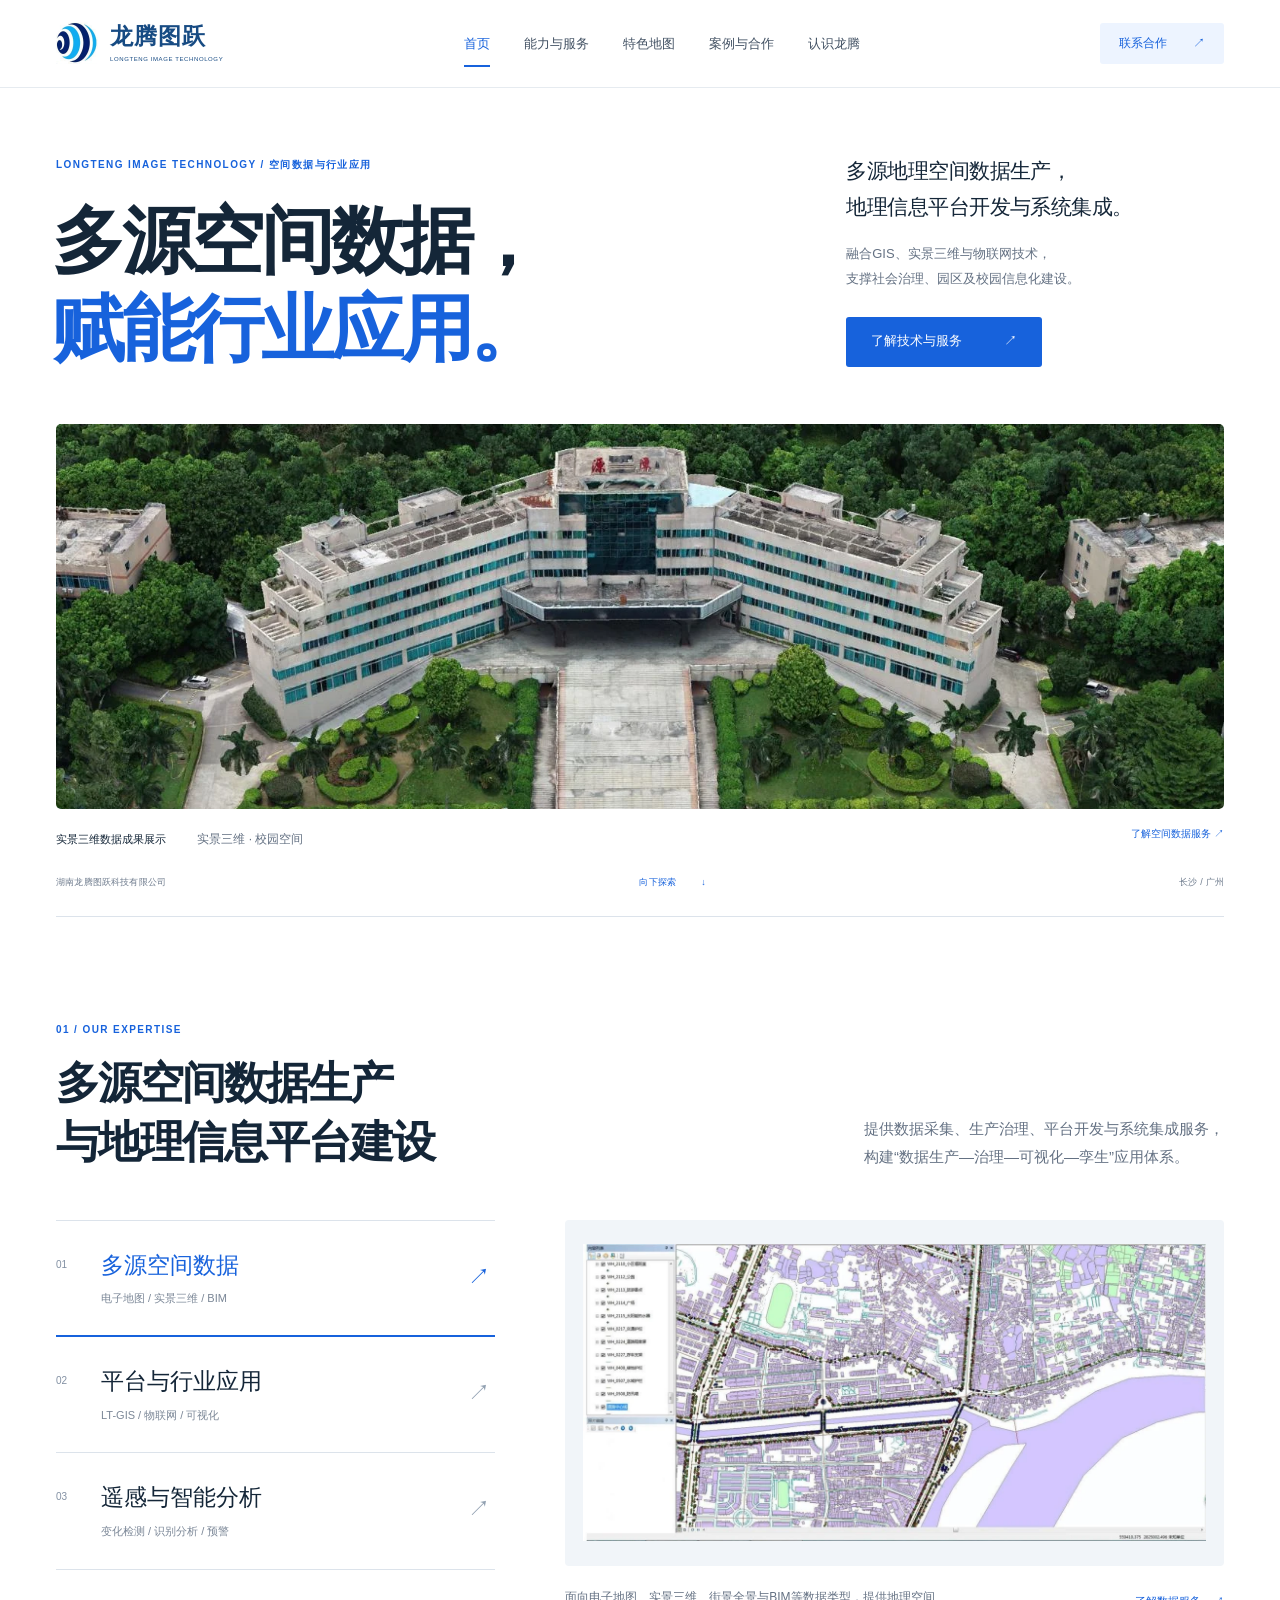
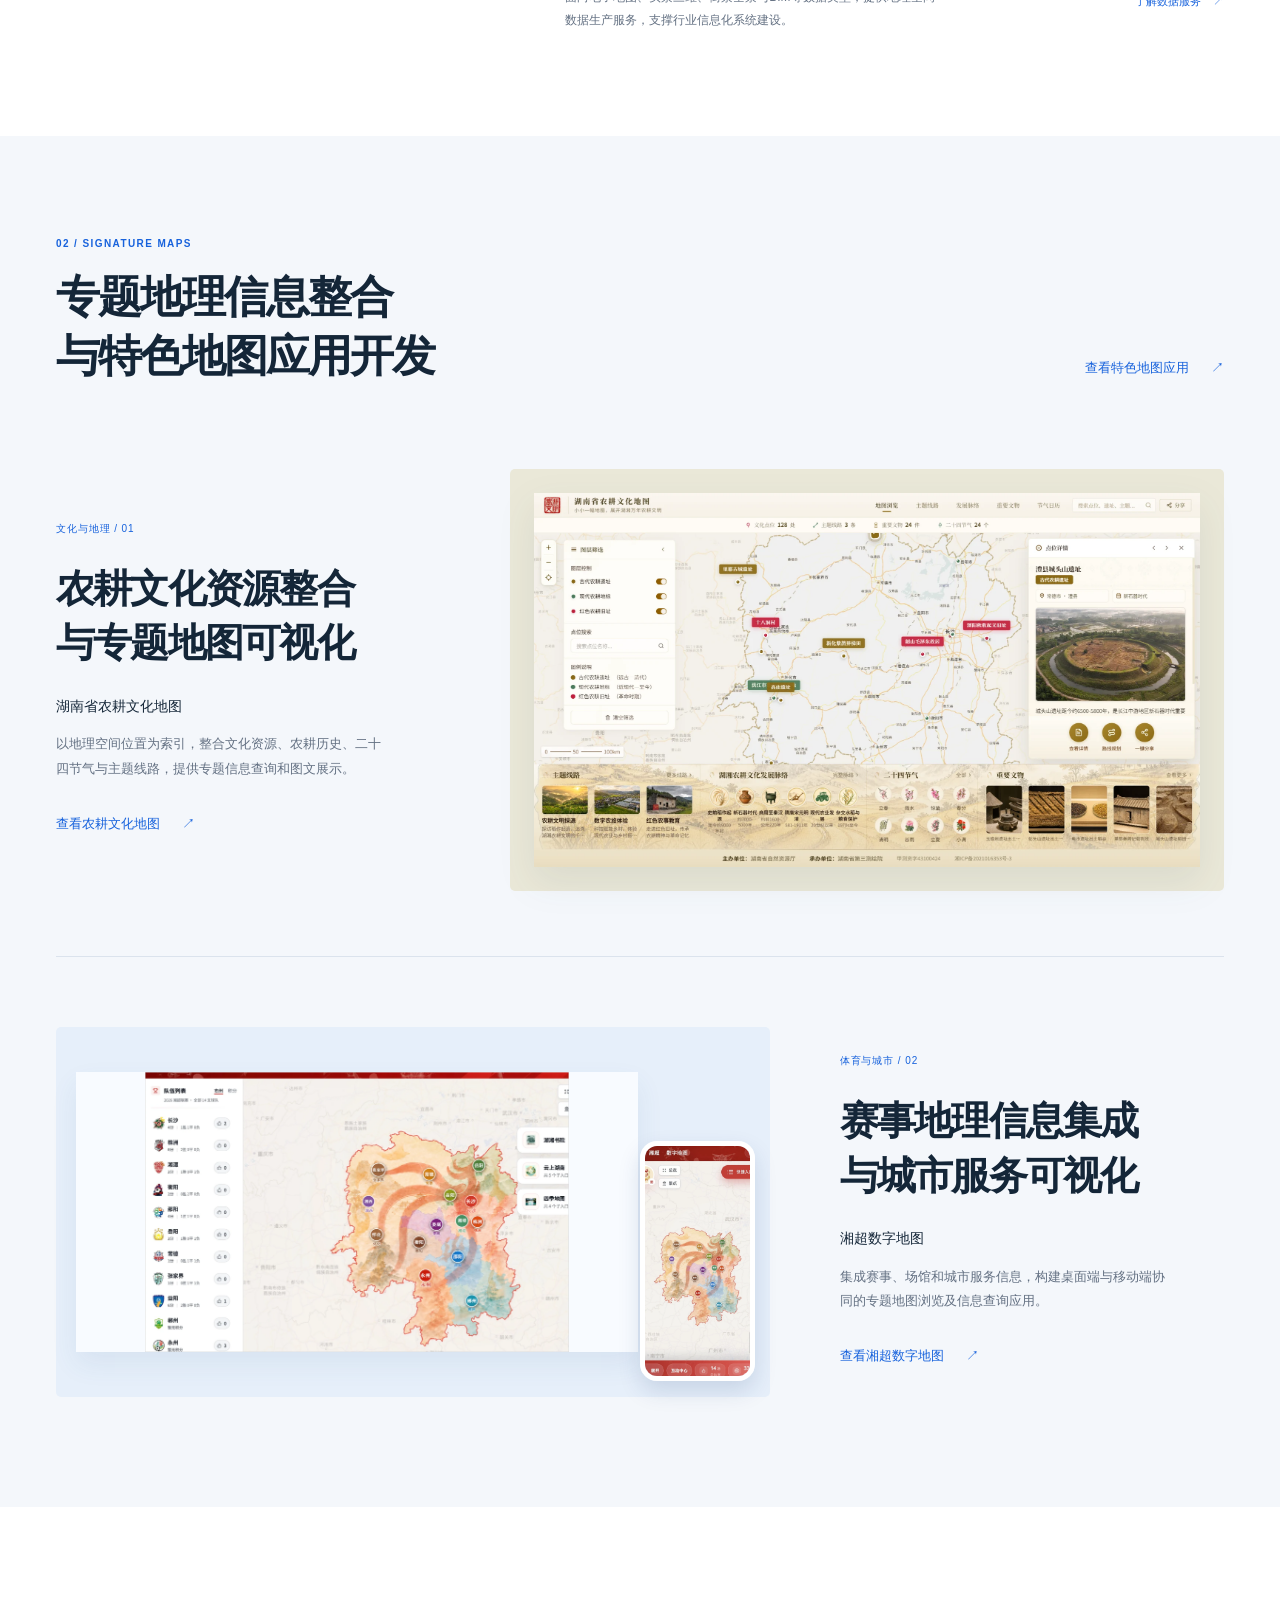
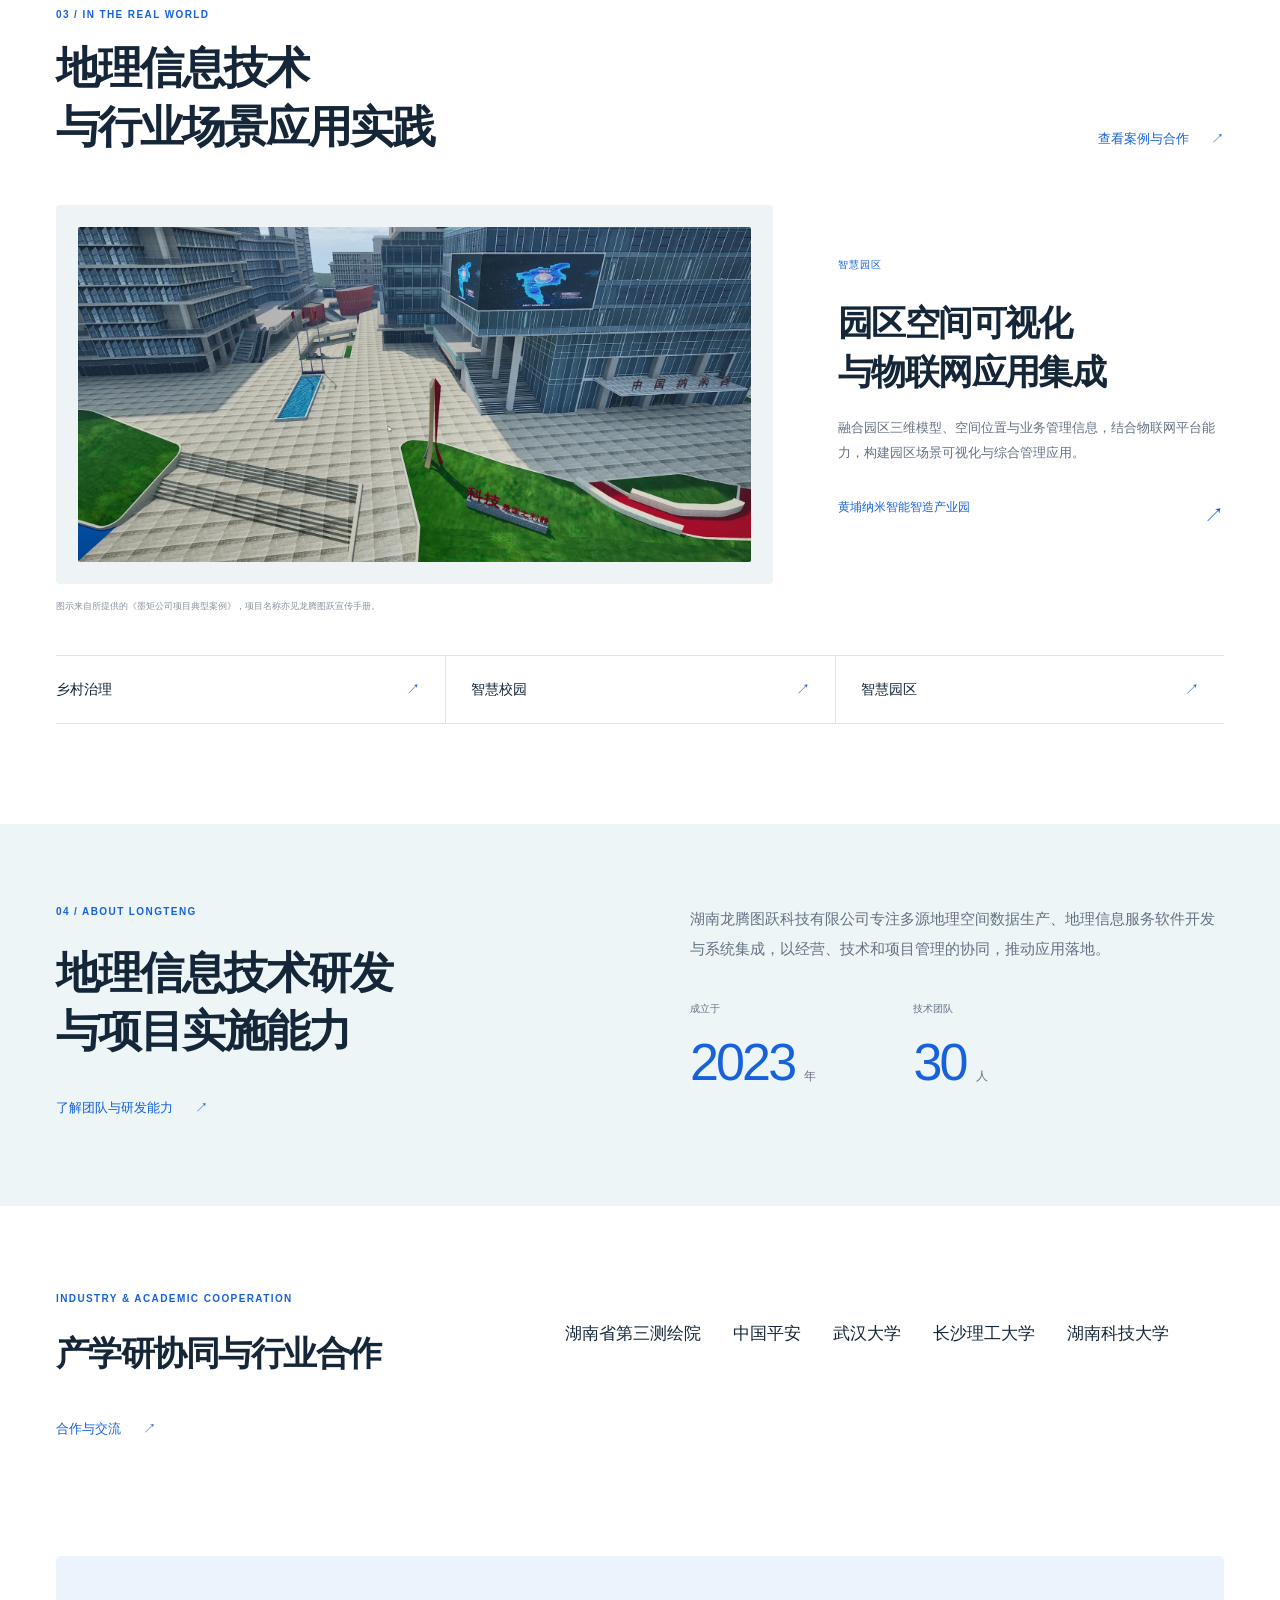
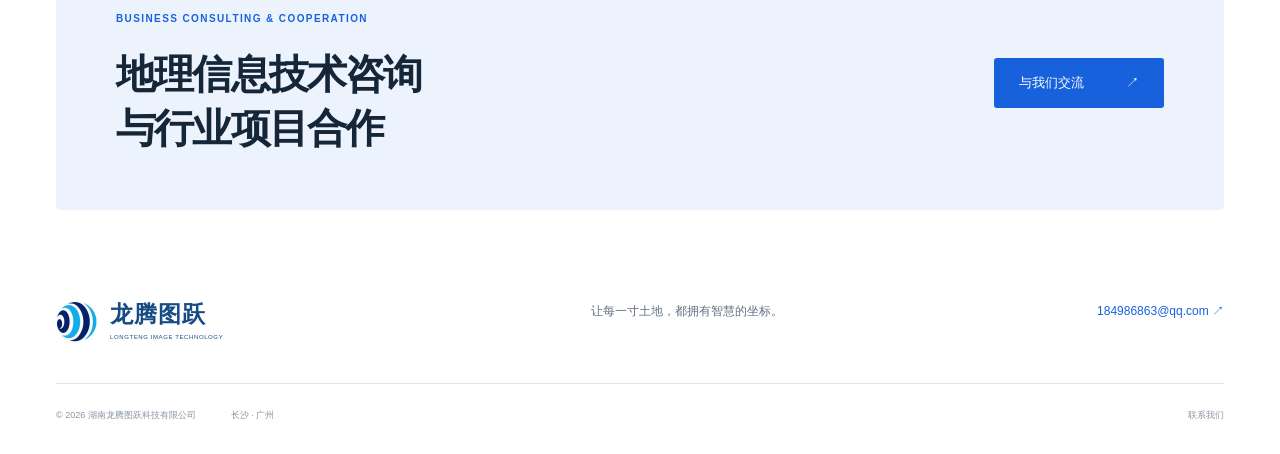
==== index.html @ 5b58b9b9 "Publish Longteng company showcase website" ====
<!DOCTYPE html>
<html lang="zh-CN"><head><meta charset="UTF-8"><meta name="viewport" content="width=device-width,initial-scale=1"><meta name="theme-color" content="#f7f9f4"><title>多源空间数据与行业应用 · 龙腾图跃</title><meta name="description" content="湖南龙腾图跃科技有限公司，专注空间数据、GIS平台、数字孪生和特色地图应用。"><link rel="icon" href="assets/favicon.svg" type="image/svg+xml"><link rel="stylesheet" href="styles.css"><link rel="stylesheet" href="design.css"><script src="app.js" defer></script></head>
<body class="page-index"><a href="#main" class="skip">跳到正文</a><header class="site-header"><div class="header-inner wrap"><a href="index.html" class="brand" aria-label="龙腾图跃首页"><span class="brand-symbol"><img src="assets/brand-original.webp" alt="" width="125" height="125"></span><span><b>龙腾图跃</b><small>LONGTENG IMAGE TECHNOLOGY</small></span></a><button class="menu-toggle" aria-expanded="false" aria-controls="main-nav" aria-label="打开导航"><span></span><span></span></button><nav id="main-nav" aria-label="主导航"><a href="index.html" aria-current="page">首页</a><a href="services.html" >能力与服务</a><a href="maps.html" >特色地图</a><a href="cases.html" >案例与合作</a><a href="about.html" >认识龙腾</a></nav><a class="header-contact" href="about.html#contact">联系合作 <span>↗</span></a></div></header>
<main id="main">
<section class="flagship wrap"><div class="flagship-top"><div><p class="eyebrow">LONGTENG IMAGE TECHNOLOGY / 空间数据与行业应用</p><h1>多源空间数据，<br><em>赋能行业应用。</em></h1></div><div class="flagship-intro"><p>多源地理空间数据生产，<br>地理信息平台开发与系统集成。</p><p class="intro-detail">融合GIS、实景三维与物联网技术，<br>支撑社会治理、园区及校园信息化建设。</p><a class="button primary" href="services.html">了解技术与服务 <span>↗</span></a></div></div><figure class="flagship-visual"><img src="assets/campus.webp" alt="校园建筑、广场与绿地的完整实景三维场景" loading="eager" decoding="async"><figcaption><span><b>实景三维数据成果展示</b> 实景三维 · 校园空间</span><a href="services.html#data">了解空间数据服务 ↗</a></figcaption></figure><div class="hero-bottom-line"><span>湖南龙腾图跃科技有限公司</span><a href="#capabilities">向下探索 <span>↓</span></a><span>长沙 / 广州</span></div></section>
<section id="capabilities" class="expertise-section wrap"><div class="section-heading"><div><div class="eyebrow">01 / OUR EXPERTISE</div><h2>多源空间数据生产<br>与地理信息平台建设</h2></div><p>提供数据采集、生产治理、平台开发与系统集成服务，<br>构建“数据生产—治理—可视化—孪生”应用体系。</p></div><div class="expertise-explorer" data-expertise><div class="expertise-options" role="tablist" aria-label="探索核心业务"><button id="cap-data" role="tab" aria-selected="true" aria-controls="cap-data-panel" data-expertise-tab="cap-data-panel"><span>01</span><b>多源空间数据</b><small>电子地图 / 实景三维 / BIM</small><i>↗</i></button><button id="cap-platform" role="tab" aria-selected="false" aria-controls="cap-platform-panel" tabindex="-1" data-expertise-tab="cap-platform-panel"><span>02</span><b>平台与行业应用</b><small>LT-GIS / 物联网 / 可视化</small><i>↗</i></button><button id="cap-remote" role="tab" aria-selected="false" aria-controls="cap-remote-panel" tabindex="-1" data-expertise-tab="cap-remote-panel"><span>03</span><b>遥感与智能分析</b><small>变化检测 / 识别分析 / 预警</small><i>↗</i></button></div><div class="expertise-panels"><div id="cap-data-panel" role="tabpanel" aria-labelledby="cap-data" class="expertise-panel"><div class="cap-image"><img src="assets/basemap.webp" alt="以建筑、道路和地形组织的电子地图示例" loading="lazy" decoding="async"></div><div class="cap-caption"><p>面向电子地图、实景三维、街景全景与BIM等数据类型，提供地理空间数据生产服务，支撑行业信息化系统建设。</p><a class="text-link" href="services.html#data">了解数据服务<span aria-hidden="true">↗</span></a></div></div><div id="cap-platform-panel" role="tabpanel" aria-labelledby="cap-platform" class="expertise-panel" hidden><div class="cap-image"><img src="assets/gis.webp" alt="空间信息可视化管理平台界面" loading="lazy" decoding="async"></div><div class="cap-caption"><p>依托LT-GIS二三维一体化平台与LT物联网平台，融合空间模型、设备感知与业务数据，支撑行业应用开发及可视化展示。</p><a class="text-link" href="services.html#platform">了解平台能力<span aria-hidden="true">↗</span></a></div></div><div id="cap-remote-panel" role="tabpanel" aria-labelledby="cap-remote" class="expertise-panel" hidden><div class="cap-image"><img src="assets/remote.webp" alt="遥感影像变化图斑分析" loading="lazy" decoding="async"></div><div class="cap-caption"><p>基于多时相遥感影像开展自动解译、变化检测与专题分析，服务建筑物变化识别、水稻识别、环境监测及洪涝预警等场景。</p><a class="text-link" href="services.html#remote">了解遥感分析<span aria-hidden="true">↗</span></a></div></div></div></div></section>
<section class="signature-maps"><div class="wrap"><div class="section-heading"><div><div class="eyebrow">02 / SIGNATURE MAPS</div><h2>专题地理信息整合<br>与特色地图应用开发</h2></div><a class="text-link" href="maps.html">查看特色地图应用<span aria-hidden="true">↗</span></a></div><article class="signature-farm"><div class="signature-copy"><span class="project-type">文化与地理 / 01</span><h3>农耕文化资源整合<br>与专题地图可视化</h3><p>湖南省农耕文化地图</p><p class="project-summary">以地理空间位置为索引，整合文化资源、农耕历史、二十四节气与主题线路，提供专题信息查询和图文展示。</p><a class="text-link" href="maps.html#agri">查看农耕文化地图<span aria-hidden="true">↗</span></a></div><a class="signature-screen" href="maps.html#agri" aria-label="了解湖南省农耕文化地图"><img src="assets/farm-map.webp" alt="湖南省农耕文化地图完整首页" loading="lazy" decoding="async"></a></article><article class="signature-football"><a class="football-composition" href="maps.html#football" aria-label="了解湘超数字地图"><div class="football-desktop"><img src="assets/football-map.webp" alt="湘超数字地图的城市赛事总览" loading="lazy" decoding="async"></div><div class="football-phone"><img src="assets/football-mobile.webp" alt="湘超数字地图移动端城市入口" loading="lazy" decoding="async"></div></a><div class="signature-copy"><span class="project-type">体育与城市 / 02</span><h3>赛事地理信息集成<br>与城市服务可视化</h3><p>湘超数字地图</p><p class="project-summary">集成赛事、场馆和城市服务信息，构建桌面端与移动端协同的专题地图浏览及信息查询应用。</p><a class="text-link" href="maps.html#football">查看湘超数字地图<span aria-hidden="true">↗</span></a></div></article></div></section>
<section class="home-case wrap"><div class="section-heading"><div><div class="eyebrow">03 / IN THE REAL WORLD</div><h2>地理信息技术<br>与行业场景应用实践</h2></div><a class="text-link" href="cases.html">查看案例与合作<span aria-hidden="true">↗</span></a></div><a class="home-case-story" href="cases.html"><div><img src="assets/park.webp" alt="黄埔纳米智能智造产业园的三维空间场景" loading="lazy" decoding="async"></div><article><span class="project-type">智慧园区</span><h3>园区空间可视化<br>与物联网应用集成</h3><p>融合园区三维模型、空间位置与业务管理信息，结合物联网平台能力，构建园区场景可视化与综合管理应用。</p><span class="story-link">黄埔纳米智能智造产业园 <b>↗</b></span></article></a><p class="source-note">图示来自所提供的《墨矩公司项目典型案例》，项目名称亦见龙腾图跃宣传手册。</p><div class="scenario-links"><a href="cases.html">乡村治理 <span>↗</span></a><a href="cases.html">智慧校园 <span>↗</span></a><a href="cases.html">智慧园区 <span>↗</span></a></div></section>
<section class="home-about"><div class="wrap home-about-grid"><div><div class="eyebrow">04 / ABOUT LONGTENG</div><h2>地理信息技术研发<br>与项目实施能力</h2><a class="text-link" href="about.html">了解团队与研发能力<span aria-hidden="true">↗</span></a></div><div><p>湖南龙腾图跃科技有限公司专注多源地理空间数据生产、地理信息服务软件开发与系统集成，以经营、技术和项目管理的协同，推动应用落地。</p><dl class="home-numbers"><div><dt>成立于</dt><dd>2023<span>年</span></dd></div><div><dt>技术团队</dt><dd>30<span>人</span></dd></div></dl></div></div></section>
<section class="partner-line wrap"><div><div class="eyebrow">INDUSTRY & ACADEMIC COOPERATION</div><h2>产学研协同与行业合作</h2></div><div class="partner-names"><span>湖南省第三测绘院</span><span>中国平安</span><span>武汉大学</span><span>长沙理工大学</span><span>湖南科技大学</span></div><a class="text-link" href="cases.html#partners">合作与交流<span aria-hidden="true">↗</span></a></section>
<section class="contact-band wrap"><div><div class="eyebrow">BUSINESS CONSULTING & COOPERATION</div><h2>地理信息技术咨询<br>与行业项目合作</h2></div><a class="button primary" href="about.html#contact">与我们交流 <span>↗</span></a></section></main>
<footer class="site-footer wrap"><div class="footer-top"><a class="brand" href="index.html"><span class="brand-symbol"><img src="assets/brand-original.webp" alt="" width="125" height="125"></span><span><b>龙腾图跃</b><small>LONGTENG IMAGE TECHNOLOGY</small></span></a><p>让每一寸土地，都拥有智慧的坐标。</p><a href="mailto:184986863@qq.com">184986863@qq.com ↗</a></div><div class="footer-bottom"><span>© 2026 湖南龙腾图跃科技有限公司</span><span>长沙 · 广州</span><a href="about.html#contact">联系我们</a></div></footer>
<dialog class="lightbox" aria-label="图片放大预览"><button class="lightbox-close" aria-label="关闭预览">关闭 ×</button><img alt=""><p></p></dialog><div role="status" class="toast" aria-live="polite"></div></body></html>
---- styles.css ----
:root{--paper:#f7f9f4;--ink:#19362f;--muted:#64776e;--teal:#126b61;--blue:#2568dc;--line:#dbe4da;--lime:#e5f2bb;--white:#fff;--radius:20px;--sans:"Microsoft YaHei","PingFang SC","Noto Sans CJK SC",sans-serif}*{box-sizing:border-box}html{scroll-behavior:smooth;scroll-padding-top:110px}body{margin:0;background:var(--paper);color:var(--ink);font:15px/1.85 var(--sans);-webkit-font-smoothing:antialiased}a{color:inherit;text-decoration:none}button{font:inherit;cursor:pointer;color:inherit}button,a{-webkit-tap-highlight-color:transparent}button:focus-visible,a:focus-visible{outline:3px solid var(--blue);outline-offset:5px}button{border:0}img{display:block;max-width:100%}h1,h2,h3,p,figure{margin:0}h1,h2,h3{line-height:1.35;letter-spacing:-.035em}h1{font-size:clamp(42px,4.5vw,68px);font-weight:650}h2{font-size:clamp(28px,3vw,42px);font-weight:600}h3{font-size:23px;font-weight:600}p{color:var(--muted)}.wrap{width:min(1280px,calc(100% - 96px));margin-inline:auto}.site-header{height:98px;position:sticky;top:0;background:rgba(247,249,244,.95);backdrop-filter:blur(15px);z-index:20;border-bottom:1px solid var(--line)}.header-inner{height:100%;display:flex;align-items:center;justify-content:space-between;gap:30px}.brand{display:flex;align-items:center;gap:12px;flex-shrink:0;color:var(--teal)}.brand svg{width:43px;height:43px}.brand b{font-size:23px;letter-spacing:.08em;line-height:1.3;display:block}.brand small{font-size:8px;letter-spacing:.17em;line-height:1.6;display:block}.site-header nav{display:flex;gap:34px}.site-header nav a{font-size:14px;position:relative;padding:8px 0}.site-header nav a:after{content:"";position:absolute;bottom:0;left:0;width:0;height:2px;background:var(--teal);transition:width .2s}.site-header nav a:hover:after,.site-header nav a[aria-current]:after{width:100%}.header-contact{font-size:13px;border:1px solid #bacabd;padding:9px 17px;border-radius:50px;display:flex;gap:26px;align-items:center}.header-contact:hover{background:var(--lime)}.menu-toggle{display:none}.eyebrow{font:600 10px/1.6 var(--sans);letter-spacing:.17em;color:var(--teal);margin-bottom:24px}.dot{display:inline-block;width:7px;height:7px;background:var(--teal);border-radius:50%;margin-right:7px}.accent{color:var(--teal)}.lead{font-size:17px;line-height:1.95}.actions{display:flex;align-items:center;flex-wrap:wrap;gap:26px;margin-top:32px}.button{display:inline-flex;align-items:center;justify-content:space-between;gap:34px;padding:14px 23px;border-radius:6px;font-size:14px;font-weight:500;transition:transform .2s,background .2s}.button:hover{transform:translateY(-3px)}.primary{background:var(--teal);color:white}.primary:hover{background:#0b554d}.light{background:white;color:var(--teal)}.text-link{font-size:13px;display:inline-flex;gap:20px;align-items:center;background:none;padding:4px 0;border-bottom:1px solid var(--line)}.text-link:hover{color:var(--blue);border-color:var(--blue)}.home-hero{display:grid;grid-template-columns:.95fr 1.2fr;align-items:center;gap:36px;min-height:680px;padding-block:60px 70px}.hero-copy h1{margin-bottom:28px}.hero-foot{display:flex;gap:35px;margin-top:45px;font-size:10px;color:var(--muted);letter-spacing:.03em}.hero-art{position:relative;min-width:0;margin:0;display:block;}.hero-image{width:100%;margin:0;overflow:hidden;border-radius:14px;background:#e4ece4;}.hero-image img{display:block;width:100%;height:auto;object-fit:contain;transform:none;}.intro-strip{padding-block:45px 65px;border-top:1px solid var(--line);display:grid;grid-template-columns:.5fr 1.1fr 1fr;gap:36px;align-items:start}.intro-strip h2{font-size:29px}.intro-strip p{font-size:14px}.intro-strip .text-link{margin-top:20px}.section{padding-block:75px}.section-heading{display:flex;justify-content:space-between;align-items:flex-end;gap:40px;margin-bottom:40px}.section-heading .eyebrow{margin-bottom:16px}.section-heading p{font-size:14px;max-width:380px}.service-rail{display:grid;grid-template-columns:repeat(3,1fr);border-top:1px solid var(--line);border-bottom:1px solid var(--line)}.service-rail>a{padding:30px 28px 35px 0;position:relative;transition:background .2s}.service-rail>a+a{border-left:1px solid var(--line);padding-left:35px}.service-rail>a:hover{background:#edf3e8}.number{font-size:12px;display:block;margin-bottom:30px;color:var(--teal)}.service-rail h3{margin-bottom:16px}.service-rail p{font-size:14px}.rail-arrow{position:absolute;right:25px;top:25px;font-size:22px}.feature-zone{background:#edf2e8;padding-block:75px 85px;margin-top:35px}.featured-grid{display:grid;grid-template-columns:1.2fr 1fr;gap:30px;align-items:start}.project-preview{min-width:0;display:block}.project-preview .preview-image{border-radius:10px;overflow:hidden;padding:25px;background:#e8e4cc}.football-preview .preview-image{background:#d9e7f5;margin-top:85px}.preview-image img{width:100%;height:285px;object-fit:contain;transition:transform .5s;filter:drop-shadow(0 8px 9px #243f2520)}.football-preview img{height:255px}.project-preview:hover img{transform:scale(1.035)}.project-bottom{display:flex;justify-content:space-between;gap:20px;align-items:center;margin-top:24px}.project-bottom h3{margin-top:12px}.project-bottom p{margin-top:8px;font-size:14px}.tag{color:#527548;font-size:10px;letter-spacing:.06em;background:#e7edd7;border-radius:3px;display:inline-block;padding:3px 9px}.tag.blue{color:#2462a3;background:#e0ebfa}.round-arrow{border-radius:50%;border:1px solid #aebdae;display:grid;place-items:center;min-width:44px;height:44px;font-size:20px}.partner-line{padding-block:90px;display:grid;grid-template-columns:1fr 1fr;gap:35px}.partner-line h2{font-size:30px}.partner-names{display:flex;align-content:center;align-items:center;flex-wrap:wrap;gap:20px 35px;font-size:17px}.partner-line .text-link{justify-self:start}.contact-band{background:var(--lime);border-radius:12px;display:flex;justify-content:space-between;align-items:center;padding:48px 50px;gap:30px;margin-block:35px 80px}.contact-band h2{font-size:30px}.contact-band .eyebrow{margin-bottom:15px}.site-footer{padding-block:25px 25px}.footer-top{display:flex;align-items:center;justify-content:space-between;gap:25px;padding-bottom:35px}.footer-top p{font-size:13px}.footer-top>a:last-child{font-size:13px}.footer-bottom{display:flex;align-items:center;gap:35px;border-top:1px solid var(--line);padding-top:20px;color:var(--muted);font-size:10px}.footer-bottom a{margin-left:auto}.page-intro{padding-block:80px 65px}.page-intro h1{font-size:clamp(36px,4vw,56px);margin-bottom:26px}.page-intro .lead{font-size:16px;max-width:750px}.split-section{display:grid;grid-template-columns:.8fr 1.2fr;gap:85px;padding-block:55px 95px;align-items:center}.section-number{display:block;font-size:10px;letter-spacing:.15em;color:var(--teal);margin-bottom:20px}.split-copy>p{margin-top:23px;font-size:14px}.detail-list{list-style:none;padding:0;margin:30px 0 0}.detail-list li{border-top:1px solid var(--line);padding:16px 0}.detail-list b{display:block;font-size:14px;font-weight:500}.detail-list span{display:block;font-size:12px;color:var(--muted)}.visual{min-width:0}.image-zoom{display:block;position:relative;background:#e9efeb;width:100%;padding:0;overflow:hidden;border-radius:9px;cursor:zoom-in}.image-zoom img{width:100%;height:auto;transition:transform .3s}.image-zoom:hover img{transform:scale(1.025)}.zoom-hint{position:absolute;right:12px;bottom:12px;border-radius:50%;width:30px;height:30px;display:grid;place-items:center;background:#fffffff0;font-size:17px;color:var(--teal)}figcaption{margin-top:13px;line-height:1.7}figcaption strong{display:block;font-size:13px;font-weight:500}figcaption>span{display:block;color:var(--muted);font-size:12px;margin-top:4px}.image-stack{position:relative;padding:0 0 55px 0}.image-stack>.visual:first-child{width:94%}.image-stack .image-zoom img{height:300px;object-fit:cover}.image-stack .stack-small{position:relative;width:55%;margin:-45px 0 0 auto;background:var(--paper);padding:10px;border-radius:10px;box-shadow:0 12px 35px #1b4a2a10}.image-stack .stack-small img{height:160px;object-fit:contain;background:#fff}.image-stack .stack-small figcaption{font-size:11px}.tinted-section{padding-block:75px;background:#eef3e9}.platform-layout{display:grid;grid-template-columns:1.25fr 1fr;align-items:center;gap:65px}.platform-layout .image-zoom{padding:16px;background:#dce9e7}.platform-list article{display:flex;gap:25px;border-bottom:1px solid #d4dfd0;padding:23px 0}.platform-list article>span{font-size:10px;color:var(--teal);padding-top:5px}.platform-list h3{font-size:20px;margin-bottom:10px}.platform-list p{font-size:13px}.remote-section{padding-top:100px}.remote-section .visual img{height:350px;object-fit:contain;background:#e5eee7}.chips{display:flex;flex-wrap:wrap;gap:9px;margin-top:30px}.chips span{padding:6px 12px;border:1px solid var(--line);border-radius:25px;font-size:11px}.process{padding:40px 0 70px}.process ol{list-style:none;display:grid;grid-template-columns:repeat(4,1fr);padding:0;margin-top:40px}.process li{border-top:1px solid #b4c9b5;padding:20px 20px 0 0}.process li b{display:block;color:var(--teal);font:400 30px/1.3 Georgia,serif;margin-bottom:25px}.process li h3{font-size:18px;margin-bottom:10px}.process li p{font-size:12px}.anchor-tabs{display:flex;gap:40px;border-top:1px solid var(--line);padding-block:20px 35px}.anchor-tabs a{display:flex;justify-content:space-between;gap:80px;font-size:13px;color:var(--teal)}.map-project{padding-block:70px 85px}.agri{background:#f1efdf}.football{background:#edf4fb}.project-title{display:grid;grid-template-columns:1fr 1fr;gap:80px;align-items:center;margin-bottom:45px}.project-title .eyebrow{margin-bottom:20px}.project-title>div>p{margin-top:20px;font-size:15px}.map-main{padding:24px;background:#e8e4cf;border-radius:12px}.map-main .image-zoom{border:1px solid #d9d6be;background:#e4e0cb}.map-main .image-zoom img{max-height:590px;object-fit:contain}.map-main figcaption{padding-inline:6px}.project-stats{display:grid;grid-template-columns:repeat(3,1fr);gap:35px;padding-block:35px 45px}.project-stats>div{border-left:2px solid #bcc5a5;padding-left:20px}.project-stats b{font-size:16px;font-weight:500}.project-stats p{font-size:12px;margin-top:5px}.tab-list{display:flex;gap:15px;border-bottom:1px solid #d3d5bf;margin-bottom:25px}.tab-list button{background:transparent;padding:12px 20px;color:var(--muted);font-size:14px;border-bottom:2px solid transparent}.tab-list button[aria-selected=true]{color:var(--teal);border-bottom-color:var(--teal)}.tab-panel .visual{display:grid;grid-template-columns:1.3fr .7fr;align-items:center;gap:50px}.tab-panel figcaption strong{font-size:21px}.tab-panel figcaption span{margin-top:15px;font-size:14px}.football-layout{display:grid;grid-template-columns:1.65fr .65fr;gap:55px;align-items:start}.football-layout>.visual,.football-layout>div>.visual{padding:20px;background:#e0eafa;border-radius:12px}.football-layout img{max-height:510px;object-fit:contain}.mobile-showcase{padding:25px 30px;background:#dbe9f8;border-radius:100px 100px 12px 12px}.mobile-showcase .image-zoom{max-width:220px;margin:auto;border:5px solid white;border-radius:24px;box-shadow:0 15px 30px #1f478020}.mobile-showcase img{max-height:460px;object-fit:contain}.mobile-showcase figcaption{text-align:center;margin-top:24px}.football-notes{display:grid;grid-template-columns:1fr 1fr;gap:35px;padding-top:30px}.football-notes h3{font-size:19px;margin-bottom:10px}.football-notes p{font-size:13px}.sport-detail{display:grid;grid-template-columns:.8fr 1.2fr;align-items:center;gap:70px;margin-top:60px;padding:35px 50px;background:#fff9;border-radius:12px}.sport-detail .image-zoom{background:#d8e6f3}.sport-detail img{max-height:310px;object-fit:contain}.sport-detail h3{font-size:29px}.sport-detail p{margin-top:20px;max-width:450px;font-size:14px}.small-note{display:block;font-size:10px;color:var(--muted);margin-top:30px}.case-section{padding-bottom:70px}.case-section .section-heading h2{font-size:30px}.filters{display:flex;gap:8px;flex-wrap:wrap}.filters button{background:none;color:var(--muted);border:1px solid var(--line);border-radius:25px;padding:7px 17px;font-size:12px}.filters button.active{background:var(--teal);border-color:var(--teal);color:white}.case-grid{display:grid;grid-template-columns:1fr 1fr;gap:45px 35px}.case-item .image-zoom{padding:18px;background:#e6eee7}.case-item img{height:265px;object-fit:contain}.case-item figcaption{margin-top:20px}.case-item figcaption strong{font-size:20px}.case-text{margin-top:14px;display:flex;align-items:start;gap:18px}.case-text .tag{flex-shrink:0;margin-top:4px}.case-text p{font-size:13px}.source-note{margin-top:30px;font-size:10px}.case-index{display:grid;grid-template-columns:.7fr 1.3fr;gap:70px}.case-index>div>p{margin-top:20px;font-size:11px}.index-groups{display:grid;grid-template-columns:1fr 1fr;gap:35px}.index-groups span{font-size:11px;color:var(--teal)}.index-groups p{font-size:13px;line-height:2.2;margin-top:15px}.cooperation-grid{display:grid;grid-template-columns:1fr 1fr;gap:40px}.cooperation-heading{display:grid;grid-template-columns:1fr 1fr;align-items:center;margin-bottom:20px}.cooperation-heading>span{color:var(--teal);font-size:11px;grid-column:1/-1;margin-bottom:8px}.cooperation-heading h3{font-size:26px}.cooperation-heading p{font-size:12px}.cooperation-grid .image-zoom img{height:325px;object-fit:cover}.cooperation-grid article:first-child .image-zoom img{object-position:center}.cooperation-grid article:last-child .image-zoom img{object-position:50% 44%}.cooperation-names{margin-top:45px;padding-top:30px;border-top:1px solid var(--line)}.cooperation-names p{font-size:11px;margin-bottom:20px}.cooperation-names>div{display:flex;gap:25px 50px;flex-wrap:wrap;font-size:17px}.about-overview{display:grid;grid-template-columns:1.3fr .7fr;gap:90px;padding-block:20px 80px}.about-quote{padding:45px;background:#e8efd9;border-radius:10px}.about-quote h2{font-size:35px}.about-quote p{margin-top:25px;font-size:14px}.values{display:flex;gap:20px;margin-top:35px;font-size:12px;color:var(--teal);flex-wrap:wrap}.company-facts{margin:0}.company-facts>div{border-top:1px solid var(--line);padding:24px 0}.company-facts dt{font-size:11px;color:var(--muted);margin-bottom:10px}.company-facts dd{margin:0;font:40px/1.4 Georgia,serif;color:var(--teal)}.company-facts dd span{font:12px var(--sans);margin-left:10px;color:var(--muted)}.company-facts dd.location{font:25px/1.6 var(--sans)}.team-grid{display:grid;grid-template-columns:repeat(3,1fr);gap:30px}.team-member{padding:28px;background:#fff9;border-radius:9px;border-top:3px solid #aec8a5}.team-top{display:flex;justify-content:space-between;align-items:center;margin-bottom:30px;gap:15px}.initial{border-radius:50%;width:55px;height:55px;display:grid;place-items:center;background:#e4eddd;font-family:serif;font-size:22px;color:var(--teal)}.team-top>span:last-child{font-size:8px;letter-spacing:.05em;color:var(--muted)}.team-member h3{font-size:24px}.team-member h3 small{font-size:12px;font-weight:400;margin-left:12px;color:var(--teal)}.team-member p{font-size:13px;margin-top:20px}.team-member .education{font-size:11px;min-height:57px;color:var(--teal);padding-bottom:16px;border-bottom:1px solid var(--line)}.research{padding-block:85px;display:grid;grid-template-columns:1fr 1fr;gap:80px}.research>div>p{font-size:14px;max-width:430px;margin-top:22px}.research-list>div{display:grid;grid-template-columns:30px 1fr;gap:5px 20px;padding:20px 0;border-bottom:1px solid var(--line)}.research-list span{font-size:10px;color:var(--teal);padding-top:5px}.research-list h3{font-size:20px}.research-list p{grid-column:2;font-size:12px}.contact-section{background:#e4efd9;padding-block:75px;margin-bottom:60px}.contact-layout{display:grid;grid-template-columns:1.1fr 1fr;gap:90px}.contact-layout h2{font-size:42px}.contact-layout>div>p{margin-top:25px;font-size:14px}.contact-layout address{font-style:normal;display:grid;grid-template-columns:1fr 1fr;gap:30px}.contact-layout address>div{border-top:1px solid #c2d2b7;padding-top:17px}.contact-layout address span{display:block;font-size:10px;color:var(--teal);margin-bottom:13px}.contact-layout address a{display:block;font-size:15px;line-height:1.9}.contact-layout address p{font-size:12px}.lightbox{border:0;max-width:min(1400px,96vw);max-height:95vh;background:var(--paper);padding:50px 18px 15px;border-radius:10px;color:var(--ink);box-shadow:0 10px 70px #142b3070}.lightbox::backdrop{background:#12342ed9;backdrop-filter:blur(6px)}.lightbox img{max-height:76vh;max-width:90vw;margin:auto;object-fit:contain}.lightbox p{text-align:center;font-size:13px;padding:12px 0 0}.lightbox-close{position:absolute;right:14px;top:10px;padding:5px 12px;background:white;border-radius:5px;font-size:12px}.toast{position:fixed;bottom:30px;left:50%;transform:translate(-50%,20px);opacity:0;z-index:80;max-width:90vw;padding:12px 23px;border-radius:8px;background:var(--ink);color:white;font-size:13px;pointer-events:none;transition:opacity .2s,transform .2s}.toast.show{opacity:1;transform:translate(-50%,0)}.skip{position:fixed;top:5px;left:5px;z-index:100;background:white;padding:8px;transform:translateY(-150%)}.skip:focus{transform:none}.sr-only{position:absolute;width:1px;height:1px;overflow:hidden;clip-path:inset(50%)}[hidden]{display:none!important}
@media(min-width:1550px){.home-hero{min-height:750px}}
@media(max-width:1100px){.wrap{width:calc(100% - 64px)}.site-header nav{gap:23px}.header-contact{display:none}.home-hero{gap:28px;min-height:610px}.hero-copy h1{font-size:48px}.hero-copy .lead{font-size:15px}.hero-foot{font-size:8px;gap:20px}.intro-strip{grid-template-columns:.4fr 1fr 1fr;gap:20px}.intro-strip h2{font-size:25px}.split-section{gap:45px}.contact-band{padding:35px}.football-layout{gap:30px}.mobile-showcase{padding:20px}.team-member{padding:22px}.team-top{flex-wrap:wrap}.team-member h3 small{display:block;margin:8px 0 0}.case-index{gap:40px}.contact-layout{gap:45px}}
@media(max-width:760px){html{scroll-padding-top:85px}.wrap{width:calc(100% - 40px)}.site-header{height:78px}.header-inner{gap:20px}.brand svg{width:35px;height:35px}.brand b{font-size:20px}.brand small{font-size:7px}.menu-toggle{display:flex;flex-direction:column;gap:6px;padding:12px 2px;background:none;margin-left:auto;width:29px}.menu-toggle span{display:block;height:1.5px;width:24px;background:var(--teal)}.site-header nav{display:none;position:absolute;top:77px;left:0;right:0;background:var(--paper);padding:20px 25px 30px;border-bottom:1px solid var(--line);box-shadow:0 15px 20px #183e2910;gap:4px}.site-header nav.open{display:flex;flex-direction:column}.site-header nav a{padding:10px 0}.site-header nav a:after{display:none}.site-header nav a[aria-current]{color:var(--teal);font-weight:600}.home-hero{grid-template-columns:1fr;padding-block:40px;gap:35px}.hero-copy h1{font-size:44px;margin-bottom:22px}.eyebrow{margin-bottom:20px;font-size:9px}.lead{font-size:15px}.hero-copy .lead br.desktop{display:none}.actions{gap:22px;margin-top:25px}.button{padding:12px 17px;gap:25px;font-size:13px}.text-link{font-size:12px;gap:12px}.hero-foot{margin-top:28px;font-size:9px;justify-content:space-between}.intro-strip{grid-template-columns:1fr;gap:22px;padding-block:35px}.intro-strip .eyebrow{margin:0}.intro-strip h2{font-size:27px}.intro-strip p{font-size:14px}.section{padding-block:45px}.section-heading{flex-direction:column;align-items:flex-start;gap:20px;margin-bottom:28px}.section-heading p{font-size:13px}.service-rail{grid-template-columns:1fr}.service-rail>a{padding:24px 10px 25px 0;display:grid;grid-template-columns:35px 1fr;gap:10px 15px}.service-rail>a+a{border-left:0;border-top:1px solid var(--line);padding:24px 10px 25px 0}.number{grid-row:1/3;margin:4px 0}.service-rail h3{font-size:21px;margin:0}.service-rail p{grid-column:2;font-size:13px}.rail-arrow{right:5px;top:20px}.feature-zone{margin-top:15px;padding-block:45px}.featured-grid{grid-template-columns:1fr;gap:40px}.football-preview .preview-image{margin-top:0}.project-preview .preview-image{padding:17px}.preview-image img,.football-preview img{height:210px}.project-bottom h3{font-size:22px}.project-bottom p{font-size:12px}.project-bottom{margin-top:18px}.partner-line{grid-template-columns:1fr;padding-block:50px;gap:25px}.partner-line h2{font-size:27px}.partner-names{font-size:15px;gap:15px 25px}.contact-band{padding:30px 25px;display:block;margin-block:15px 45px}.contact-band h2{font-size:26px}.contact-band .button{margin-top:25px}.footer-top{flex-wrap:wrap;justify-content:flex-start;gap:20px}.footer-top p{width:100%;font-size:12px}.footer-bottom{font-size:8px;gap:15px;flex-wrap:wrap}.footer-bottom a{margin-left:0}.page-intro{padding-block:45px 40px}.page-intro h1{font-size:36px;line-height:1.4;margin-bottom:20px}.page-intro .lead{font-size:14px}.split-section{grid-template-columns:1fr;gap:30px;padding-block:20px 50px}.split-copy h2{font-size:31px}.detail-list{margin-top:22px}.image-stack{padding-bottom:0}.image-stack .image-zoom img{height:225px}.image-stack .stack-small{width:62%;margin-top:-20px}.image-stack .stack-small img{height:125px}.image-stack .stack-small figcaption strong{font-size:11px}.tinted-section{padding-block:45px}.platform-layout{grid-template-columns:1fr;gap:20px}.platform-layout .image-zoom{padding:12px}.platform-list article{padding:20px 0}.remote-section{padding-top:50px}.remote-section .visual img{height:270px}.process{padding-block:20px 50px}.process ol{grid-template-columns:1fr 1fr;gap:25px 15px;margin-top:30px}.process li{padding-top:15px}.process li b{margin-bottom:15px;font-size:25px}.process li h3{font-size:17px}.process li p{font-size:11px}.anchor-tabs{flex-direction:column;gap:18px;padding-block:20px 25px}.anchor-tabs a{gap:20px;font-size:12px}.map-project{padding-block:45px}.project-title{grid-template-columns:1fr;gap:25px;margin-bottom:25px}.project-title h2{font-size:32px}.project-title>div>p{font-size:14px;margin-top:15px}.map-main{padding:12px}.map-main figcaption{padding:0}.map-main figcaption strong{font-size:11px}.project-stats{gap:15px;padding-block:25px}.project-stats>div{padding-left:10px}.project-stats b{font-size:14px}.project-stats p{font-size:10px;line-height:1.8}.tab-list{gap:0}.tab-list button{flex:1;padding:12px 6px;font-size:12px}.tab-panel .visual{grid-template-columns:1fr;gap:10px}.tab-panel figcaption strong{font-size:19px}.tab-panel figcaption span{font-size:13px;margin-top:8px}.football-layout{grid-template-columns:1fr;gap:30px}.football-layout>div>.visual{padding:12px}.football-notes{gap:20px;padding-top:20px}.football-notes h3{font-size:17px}.football-notes p{font-size:12px}.mobile-showcase{width:75%;max-width:280px;margin:auto;padding:30px}.mobile-showcase .image-zoom{max-width:180px}.mobile-showcase img{max-height:390px}.sport-detail{grid-template-columns:1fr;gap:25px;padding:20px;margin-top:35px}.sport-detail .visual{max-width:280px;margin:auto}.sport-detail h3{font-size:26px}.sport-detail .eyebrow{margin-bottom:15px}.sport-detail p{font-size:13px}.small-note{margin-top:20px}.case-section{padding-bottom:45px}.filters{gap:6px}.filters button{font-size:11px;padding:6px 13px}.case-grid{grid-template-columns:1fr;gap:30px}.case-item .image-zoom{padding:12px}.case-item img{height:220px}.case-item figcaption strong{font-size:19px}.case-text{gap:12px}.case-text p{font-size:12px}.source-note{font-size:9px}.case-index{grid-template-columns:1fr;gap:30px}.index-groups{gap:25px}.index-groups p{font-size:12px}.cooperation-grid{grid-template-columns:1fr;gap:35px}.cooperation-heading{grid-template-columns:1fr;gap:10px;margin-bottom:15px}.cooperation-heading>span{margin:0}.cooperation-heading h3{font-size:24px}.cooperation-grid .image-zoom img{height:240px}.cooperation-names>div{font-size:15px;gap:15px 25px}.about-overview{grid-template-columns:1fr;gap:25px;padding-bottom:45px}.about-quote{padding:25px}.about-quote h2{font-size:28px}.about-quote p{font-size:13px}.values{gap:20px;margin-top:25px}.company-facts{display:grid;grid-template-columns:1fr 1fr;gap:20px}.company-facts>div{padding:15px 0}.company-facts dd{font-size:33px}.company-facts dd span{font-size:10px;display:block;margin:5px 0 0}.company-facts dd.location{font-size:21px}.company-facts dd.location span{display:inline}.team-grid{grid-template-columns:1fr;gap:20px}.team-member{padding:25px}.team-top{flex-wrap:nowrap;margin-bottom:20px}.team-member h3 small{display:inline;margin-left:15px}.team-member .education{min-height:0}.research{grid-template-columns:1fr;gap:25px;padding-block:45px}.research-list>div{padding-block:17px}.contact-section{padding-block:45px;margin-bottom:30px}.contact-layout{grid-template-columns:1fr;gap:40px}.contact-layout h2{font-size:34px}.contact-layout address{gap:25px 15px}.contact-layout address a{font-size:13px;overflow-wrap:anywhere}.contact-layout address p{font-size:11px}.lightbox{padding-top:45px}.lightbox img{max-height:70vh}.lightbox p{font-size:11px}}
@media(prefers-reduced-motion:reduce){html{scroll-behavior:auto}*,*:before,*:after{transition:none!important;animation:none!important}}

.hero-caption{display:flex;align-items:center;justify-content:space-between;gap:18px;margin-top:18px;padding:0 2px;line-height:1.7}.hero-caption strong{font-size:13px;font-weight:500;letter-spacing:.02em}.hero-caption>span{font-size:11px;color:var(--muted);margin:0}@media(max-width:760px){.hero-caption{margin-top:13px;gap:12px}.hero-caption strong{font-size:12px}.hero-caption>span{font-size:10px}.hero-image{border-radius:10px}}
---- design.css ----
/* Shared visual system: bright spatial technology, editorial scale and real imagery. */
:root{--paper:#fff;--ink:#142638;--muted:#647183;--teal:#1762dc;--blue:#1762dc;--line:#dce3eb;--lime:#e8f3f4;--radius:10px}body{background:#fff;color:var(--ink);font-size:15px;line-height:1.9}.wrap{width:min(1320px,calc(100% - 112px))}h1,h2,h3{letter-spacing:-.045em}h2{font-size:clamp(34px,3.4vw,49px);line-height:1.35;font-weight:600}p{color:var(--muted)}.accent{color:var(--blue)}.eyebrow{color:var(--blue);font-size:10px;letter-spacing:.14em;margin-bottom:24px}.site-header{height:88px;background:#ffffffed;border-color:#e6ebf0;backdrop-filter:blur(16px)}.header-inner{gap:32px}.brand{gap:12px;color:#174b83}.brand-symbol{position:relative;display:block;flex:0 0 42px;width:42px;height:42px;overflow:hidden}.brand-symbol img{position:absolute;width:125px;height:125px;max-width:none;left:-44px;top:-29px}.brand b{font-size:23px;letter-spacing:.04em}.brand small{font-size:6px;letter-spacing:.1em;margin-top:3px}.site-header nav{gap:34px}.site-header nav a{font-size:13px;line-height:2;padding:12px 0;color:#435264}.site-header nav a[aria-current]{color:var(--blue)}.site-header nav a:after{height:2px;bottom:2px;background:var(--blue)}.header-contact{border:0;background:#edf4ff;color:var(--blue);border-radius:3px;padding:9px 19px;font-size:12px;gap:26px}.header-contact:hover{background:#dceaff}.button{border-radius:3px;padding:14px 25px;font-size:13px;min-height:50px;gap:42px;line-height:1.6}.primary{background:var(--blue)}.primary:hover{background:#084fc2}.text-link{border:0;color:var(--blue);font-size:13px;padding:5px 0;gap:22px}.text-link:hover{color:#084fc2}.text-link span{transition:transform .2s}.text-link:hover span{transform:translate(3px,-3px)}.section-heading{margin-bottom:48px;gap:50px}.section-heading p{font-size:15px;line-height:1.9;max-width:360px}.section{padding-block:96px}.tag{border-radius:2px;padding:2px 9px;font-size:10px}.image-zoom{border-radius:4px}.zoom-hint{font-size:16px;width:32px;height:32px;background:#fff;color:var(--blue)}figcaption strong{font-size:13px}figcaption>span{font-size:12px}.breadcrumbs{display:flex;gap:14px;padding-top:30px;font-size:10px;color:#7b8897}.breadcrumbs a:hover{color:var(--blue)}.page-intro{display:grid;grid-template-columns:1.3fr .7fr;align-items:end;gap:0 60px;padding-block:52px 58px}.page-intro .eyebrow{grid-column:1/-1;margin-bottom:25px}.page-intro h1{font-size:clamp(40px,4.3vw,62px);line-height:1.35;max-width:850px;margin:0}.page-intro .lead{font-size:15px;line-height:2;max-width:430px;margin:0 0 6px}.page-subnav,.anchor-tabs{display:flex;gap:0;justify-content:flex-start;border-top:1px solid var(--line);border-bottom:1px solid var(--line);padding:0;margin-bottom:55px}.page-subnav a,.anchor-tabs a{padding:18px 35px 18px 0;margin-right:45px;min-width:185px;display:flex;justify-content:space-between;gap:25px;font-size:12px;line-height:1.6;color:#536579}.page-subnav a:hover,.anchor-tabs a:hover{color:var(--blue)}
/* One statement and one uninterrupted scene establish the home page. */
.flagship{padding-top:65px}.flagship-top{display:grid;grid-template-columns:1.3fr .7fr;gap:60px;align-items:end;margin-bottom:50px}.flagship-top h1{font-size:clamp(50px,5.7vw,84px);line-height:1.21;font-weight:600;margin-left:-4px}.flagship-top h1 em{font-style:normal;color:var(--blue)}.flagship-intro{padding:0 0 7px 10px}.flagship-intro>p:first-child{font-size:21px;line-height:1.7;color:var(--ink);letter-spacing:-.025em}.flagship-intro .intro-detail{font-size:13px;line-height:1.9;margin-top:18px}.flagship-intro .button{margin-top:25px}.flagship-visual{position:relative;margin:0}.flagship-visual>img{width:100%;height:385px;object-fit:cover;object-position:center top;border-radius:5px}.flagship-visual figcaption{display:flex;justify-content:space-between;gap:30px;font-size:10px;margin-top:16px;color:#68778a}.flagship-visual figcaption b{font-size:11px;color:var(--ink);font-weight:500;margin-right:28px}.flagship-visual figcaption a{color:var(--blue)}.hero-bottom-line{border-bottom:1px solid var(--line);display:flex;justify-content:space-between;align-items:center;padding:25px 0;font-size:9px;color:#6e7b8d;letter-spacing:.02em}.hero-bottom-line a{display:flex;gap:25px;align-items:center;color:var(--blue)}.expertise-section{padding-block:105px}.expertise-explorer{display:grid;grid-template-columns:.8fr 1.2fr;gap:70px;align-items:start}.expertise-options{border-top:1px solid var(--line)}.expertise-options button{position:relative;display:grid;grid-template-columns:30px 1fr;gap:6px 15px;text-align:left;background:none;padding:27px 35px 27px 0;width:100%;border-bottom:1px solid var(--line);transition:color .2s}.expertise-options button>span{font-size:10px;grid-row:1/3;padding-top:7px;color:#8290a3}.expertise-options button b{font-size:23px;line-height:1.5;font-weight:500}.expertise-options button small{font-size:11px;color:#7b8797;font-weight:400}.expertise-options button i{position:absolute;right:5px;top:35px;font-size:22px;font-style:normal;color:#91a0b1}.expertise-options button[aria-selected=true]{color:var(--blue)}.expertise-options button[aria-selected=true]:before{content:'';position:absolute;bottom:-1px;left:0;width:100%;height:2px;background:var(--blue)}.expertise-options button[aria-selected=true] i{color:var(--blue)}.cap-image{padding:18px;background:#f1f5f9;border-radius:4px}.cap-image img{width:100%;height:310px;object-fit:contain}.cap-caption{display:flex;align-items:start;justify-content:space-between;gap:25px;margin-top:20px}.cap-caption p{font-size:12px;max-width:370px}.cap-caption .text-link{flex-shrink:0;font-size:11px;gap:12px}.signature-maps{background:#f4f7fb;padding-block:100px}.signature-farm,.signature-football{display:grid;align-items:center;gap:70px;padding-block:35px 65px}.signature-farm{grid-template-columns:.7fr 1.3fr}.signature-football{grid-template-columns:1.3fr .7fr;border-top:1px solid #dbe3ed;padding-block:70px 10px}.project-type{display:block;font-size:10px;letter-spacing:.09em;color:var(--blue);margin-bottom:24px}.signature-copy h3{font-size:39px;line-height:1.4;font-weight:600;margin-bottom:22px}.signature-copy>p:not(.project-summary){font-size:14px;color:var(--ink)}.signature-copy .project-summary{font-size:13px;max-width:330px;margin-top:13px}.signature-copy .text-link{margin-top:25px}.signature-screen{display:block;background:#eae8d8;padding:24px;border-radius:5px}.signature-screen img{width:100%;filter:drop-shadow(0 14px 18px #24384615);transition:transform .4s}.signature-screen:hover img{transform:translateY(-5px)}.football-composition{position:relative;padding:30px 55px 30px 20px;min-height:370px;background:#e6effa;border-radius:5px;display:flex;align-items:center}.football-desktop{width:88%;box-shadow:0 12px 25px #35619215}.football-desktop img{width:100%;height:280px;object-fit:contain;background:#f8fbff}.football-phone{position:absolute;right:15px;bottom:16px;width:115px;border:5px solid white;border-radius:17px;overflow:hidden;box-shadow:0 10px 22px #163a6d25}.football-phone img{width:100%;height:230px;object-fit:cover;object-position:top}.home-case{padding-block:100px}.home-case-story{display:grid;grid-template-columns:1.3fr .7fr;gap:65px;align-items:center}.home-case-story>div{background:#eef3f6;padding:22px;border-radius:4px}.home-case-story img{width:100%;height:335px;object-fit:cover;border-radius:2px}.home-case-story h3{font-size:35px;line-height:1.4;margin-bottom:20px}.home-case-story p{font-size:13px}.story-link{display:flex;justify-content:space-between;gap:20px;color:var(--blue);font-size:12px;margin-top:30px}.story-link b{font-size:20px;font-weight:400}.source-note{color:#8993a0;font-size:9px}.home-case>.source-note{margin-top:14px}.scenario-links{display:grid;grid-template-columns:repeat(3,1fr);margin-top:40px;border-top:1px solid var(--line);border-bottom:1px solid var(--line)}.scenario-links a{padding:20px 25px 20px 0;display:flex;justify-content:space-between;font-size:14px}.scenario-links a+a{padding-left:25px;border-left:1px solid var(--line)}.scenario-links span{color:var(--blue)}.home-about{background:#edf5f6;padding-block:80px}.home-about-grid{display:grid;grid-template-columns:1fr 1fr;gap:100px}.home-about-grid .text-link{margin-top:30px}.home-about-grid>div>p{font-size:15px;line-height:2}.home-numbers{display:flex;gap:100px;margin:35px 0 0}.home-numbers dt{font-size:10px;color:#647183}.home-numbers dd{font:500 52px/1.4 Arial,sans-serif;letter-spacing:-.055em;margin:8px 0 0;color:#1762dc}.home-numbers dd span{font:12px var(--sans);margin-left:10px;color:var(--muted)}.partner-line{padding-block:85px;grid-template-columns:.8fr 1.2fr;gap:35px 70px}.partner-line h2{font-size:34px}.partner-names{font-size:17px;gap:25px 32px}.partner-line .text-link{grid-column:1/-1}.contact-band{background:#edf3fd;border-radius:5px;padding:55px 60px;margin-block:25px 75px}.contact-band h2{font-size:40px}.contact-band .eyebrow{margin-bottom:20px}.site-footer{padding-block:15px 30px}.footer-top{padding-bottom:40px;align-items:start}.footer-top .brand{min-width:220px}.footer-top>p{font-size:12px}.footer-top>a:last-child{font-size:12px;color:var(--blue)}.footer-bottom{font-size:9px;padding-top:23px;color:#8994a2}
/* Service chapters keep diagrams legible and images directly attached to captions. */
.split-section{grid-template-columns:.8fr 1.2fr;gap:90px;padding-block:30px 95px}.split-copy h2{font-size:42px}.split-copy>p{font-size:14px;line-height:2}.section-number{color:var(--blue)}.detail-list li{padding:18px 0}.detail-list b{font-size:14px}.detail-list span{font-size:11px;margin-top:4px}.image-stack{padding-bottom:0}.image-stack>.visual:first-child{width:100%}.image-stack .image-zoom img{height:320px}.image-stack .stack-small{width:58%;margin:22px 0 0 auto;padding:0;box-shadow:none;background:none}.image-stack .stack-small img{height:160px;background:#f7f9fb}.image-stack .stack-small figcaption strong{font-size:11px}.tinted-section{background:#f3f7fb;padding-block:85px}.platform-layout{grid-template-columns:1.2fr .8fr;gap:65px}.platform-layout .image-zoom{padding:18px;background:#e2ebf4}.platform-list article{border-color:#d8e2ec;padding:24px 0}.platform-list h3{font-size:23px}.platform-list p{font-size:13px}.remote-section{padding-top:95px}.remote-section .visual img{background:#f0f4f7;height:350px}.chips span{font-size:10px;border-color:#d9e4ee;color:#60748c;border-radius:3px;padding:6px 10px}.process{padding-bottom:80px}.process h2{font-size:36px}.process li{border-top:1px solid #adc8ef;padding-top:25px}.process li b{font:400 46px/1.2 Arial,sans-serif;color:#9ebdeb}.process li h3{font-size:19px;margin-top:30px}.process li p{font-size:12px}
/* Project chapters use distinct palettes with a shared type and image language. */
.page-maps .page-intro{padding-bottom:55px}.map-project{padding-block:85px}.agri{background:#f5f3e9}.football{background:#edf4fd}.project-title{gap:95px;margin-bottom:50px}.project-title h2{font-size:49px;line-height:1.35}.project-title>div>p{font-size:15px;line-height:2}.map-main{background:#e9e6d6;padding:25px;border-radius:5px}.map-main .image-zoom{border:0}.map-main .image-zoom img{max-height:620px}.map-main figcaption{display:flex;justify-content:space-between;gap:20px;align-items:center}.project-stats{padding-block:40px 60px}.project-stats>div{border-color:#c8c8ac}.project-stats b{font-size:19px}.project-stats p{font-size:12px}.tab-list{gap:35px;margin-bottom:32px}.tab-list button{padding:14px 4px;font-size:14px}.tab-panel .visual{grid-template-columns:1.25fr .75fr;gap:65px}.tab-panel figcaption strong{font-size:26px;line-height:1.5}.tab-panel figcaption span{font-size:14px;line-height:2}.football-layout{gap:80px}.football-layout>div>.visual{padding:20px;background:#dfeafa;border-radius:5px}.mobile-showcase{background:#dceafa;border-radius:6px;padding:35px 25px}.mobile-showcase .image-zoom{border:7px solid #fff;max-width:200px;border-radius:24px}.football-notes{padding-top:30px;gap:40px}.football-notes h3{font-size:22px}.football-notes p{font-size:13px}.sport-detail{background:#ffffffa6;border-radius:5px;padding:40px 60px;grid-template-columns:.75fr 1.25fr;gap:90px}.sport-detail h3{font-size:35px}.sport-detail .visual{max-width:340px}.sport-detail p{font-size:14px}
/* Case evidence has a featured lead, then a quieter secondary grid. */
.case-section{padding-block:15px 85px}.case-section .section-heading h2{font-size:34px}.filters button{border-radius:2px;border:0;background:#f3f6fa;color:#647183;padding:9px 17px;font-size:11px}.filters button.active{background:var(--blue);color:#fff}.case-grid{grid-template-columns:repeat(3,1fr);gap:50px 30px}.case-item .image-zoom{background:#eef3f8;padding:18px}.case-item img{height:235px}.case-item figcaption strong{font-size:22px}.case-text{display:block;margin-top:15px}.case-text p{margin-top:12px}.case-text p{font-size:13px}.case-item:first-child{grid-column:1/-1;display:grid;grid-template-columns:1.3fr .7fr;gap:65px;align-items:center;padding-bottom:35px;border-bottom:1px solid var(--line)}.case-item:first-child img{height:355px}.case-item:first-child .case-text{display:block}.featured-case-title{font-size:29px;line-height:1.5;margin-bottom:22px}.case-item:first-child .case-text p{margin-top:20px;line-height:2;font-size:14px}.case-item:first-child .tag{font-size:10px}.case-index{grid-template-columns:.7fr 1.3fr;gap:100px}.case-index h2{font-size:39px}.index-groups{grid-template-columns:1fr 1fr;gap:35px 50px}.index-groups span{font-size:11px}.index-groups p{font-size:13px;line-height:2.3}.cooperation-grid{gap:50px}.cooperation-heading{grid-template-columns:1fr;gap:5px}.cooperation-heading h3{font-size:29px}.cooperation-heading p{font-size:12px}.cooperation-grid .image-zoom img{height:350px}.cooperation-grid figcaption strong{font-size:11px;color:#708096}.cooperation-names{margin-top:45px}.cooperation-names>div{font-size:18px;gap:25px 45px}
/* Company information uses open columns, rather than a repeated card system. */
.about-overview{gap:100px;padding-block:20px 90px}.about-quote{background:#eef5fd;padding:45px;border-radius:4px}.about-quote h2{font-size:40px}.about-quote p{font-size:14px}.values{gap:25px;color:var(--blue)}.company-facts>div{padding:24px 0}.company-facts dd{font:500 52px/1.4 Arial,sans-serif;letter-spacing:-.05em}.company-facts dd span{font-size:11px;letter-spacing:0}.company-facts dd.location{font:26px/1.7 var(--sans)}.page-about .tinted-section{background:#f7f9fb}.team-grid{gap:40px}.team-member{border:0;border-top:1px solid #b8cceb;border-radius:0;padding:30px 0 0;background:transparent}.team-top{margin-bottom:30px}.initial{color:var(--blue);background:#e7effb;border-radius:3px;width:60px;height:60px;font:25px var(--sans)}.team-member h3{font-size:28px}.team-member h3 small{color:#6b7e97;font-size:11px}.team-member .education{font-size:11px;line-height:2;color:#57759c;min-height:64px}.team-member p{font-size:13px;line-height:2}.research{gap:100px;padding-block:95px}.research-list>div{padding-block:22px}.research-list h3{font-size:23px}.research-list p{font-size:12px}.contact-section{background:#edf4fd;padding-block:85px;margin-bottom:55px}.contact-layout{gap:100px}.contact-layout h2{font-size:48px}.contact-layout address>div{border-color:#cddbee}.contact-layout address a{font-size:15px}.contact-layout address p{font-size:12px}.lightbox{background:#fff}.lightbox::backdrop{background:#0a1d36d9}.toast{background:#164c94}
/* Progressive enhancement: content stays visible without JavaScript. */
.motion-ready .reveal{opacity:0;transform:translateY(22px);transition:opacity .65s,transform .65s}.motion-ready .reveal.in-view{opacity:1;transform:none}.scroll-top{position:fixed;right:25px;bottom:25px;z-index:18;width:42px;height:42px;border:1px solid #dce6f3;background:#fffffff0;box-shadow:0 4px 15px #163b7610;color:var(--blue);border-radius:3px;font-size:20px;opacity:0;pointer-events:none;transition:opacity .2s}.scroll-top.visible{opacity:1;pointer-events:auto}.scroll-top:hover{background:#edf4fd}
@media(min-width:1700px){.flagship-visual>img{height:450px}.flagship-top{padding-top:20px}}
@media(max-width:1100px){.wrap{width:calc(100% - 64px)}.site-header nav{gap:24px}.flagship-top{gap:35px}.flagship-top h1{font-size:64px}.flagship-intro{padding-left:0}.flagship-intro>p:first-child{font-size:18px}.flagship-visual>img{height:340px}.expertise-explorer{gap:40px}.cap-image img{height:270px}.cap-caption{display:block}.cap-caption .text-link{margin-top:10px}.signature-farm,.signature-football{gap:45px}.signature-copy h3{font-size:33px}.football-composition{min-height:300px}.football-desktop img{height:240px}.football-phone{width:95px}.football-phone img{height:190px}.home-case-story{gap:40px}.home-case-story h3{font-size:29px}.home-about-grid{gap:65px}.home-numbers{gap:70px}.page-intro{gap:0 40px}.page-intro h1{font-size:48px}.split-section{gap:55px}.split-copy h2{font-size:35px}.project-title{gap:60px}.project-title h2{font-size:42px}.platform-layout{gap:40px}.case-item:first-child{gap:40px}.case-item:first-child img{height:300px}.case-item img{height:260px}.case-index{gap:65px}.about-overview,.research,.contact-layout{gap:65px}.about-quote{padding:30px}.about-quote h2{font-size:32px}.team-grid{gap:30px}.team-member h3 small{display:block;margin:8px 0 0}.cooperation-grid .image-zoom img{height:290px}}
@media(max-width:760px){html{scroll-padding-top:90px}.wrap{width:calc(100% - 40px)}.site-header{height:74px}.header-inner{gap:20px}.brand-symbol{flex-basis:37px;width:37px;height:38px}.brand-symbol img{width:115px;height:115px;left:-41px;top:-27px}.brand b{font-size:21px}.brand small{font-size:5px}.site-header nav{top:73px;background:#fff;padding:20px 25px 28px;gap:5px}.site-header nav a{font-size:14px;padding:10px 0}.menu-toggle span{background:var(--blue)}.eyebrow{font-size:8px;letter-spacing:.09em;margin-bottom:20px}h2{font-size:32px}.section{padding-block:55px}.section-heading{gap:20px;margin-bottom:30px}.section-heading p{font-size:13px}.button{padding:13px 20px;min-height:46px;font-size:12px;gap:30px}.text-link{font-size:12px;gap:15px}.flagship{padding-top:35px}.flagship-top{grid-template-columns:1fr;gap:27px;margin-bottom:30px}.flagship-top h1{font-size:46px;margin-left:-2px;line-height:1.24}.flagship-intro>p:first-child{font-size:17px}.flagship-intro .intro-detail{font-size:12px;margin-top:12px}.flagship-intro .button{margin-top:20px}.flagship-visual>img{height:auto;aspect-ratio:1.7;object-fit:cover;border-radius:3px}.flagship-visual figcaption{display:block;font-size:9px;margin-top:13px}.flagship-visual figcaption b{font-size:10px;margin-right:12px}.flagship-visual figcaption a{display:block;margin-top:8px}.hero-bottom-line{padding:20px 0;font-size:8px}.hero-bottom-line>span:last-child{display:none}.hero-bottom-line a{gap:15px}.expertise-section{padding-block:60px}.expertise-explorer{grid-template-columns:1fr;gap:27px}.expertise-options button{padding:20px 30px 20px 0;gap:3px 10px;grid-template-columns:25px 1fr}.expertise-options button b{font-size:20px}.expertise-options button small{font-size:10px}.expertise-options button i{top:25px;font-size:20px}.expertise-options button>span{font-size:9px}.cap-image{padding:12px}.cap-image img{height:220px}.cap-caption p{font-size:12px}.cap-caption{margin-top:15px}.signature-maps{padding-block:55px}.signature-farm,.signature-football{grid-template-columns:1fr;gap:30px;padding-block:10px 40px}.signature-football{padding-block:40px 0}.signature-football .football-composition{order:2}.signature-copy h3{font-size:31px;margin-bottom:18px}.project-type{font-size:9px;margin-bottom:18px}.signature-copy>p:not(.project-summary){font-size:13px}.signature-copy .project-summary{font-size:12px}.signature-copy .text-link{margin-top:18px}.signature-screen{padding:13px}.football-composition{min-height:280px;padding:20px 40px 20px 12px}.football-desktop img{height:220px}.football-phone{width:85px;right:12px;bottom:12px;border-width:4px;border-radius:13px}.football-phone img{height:175px}.home-case{padding-block:55px}.home-case-story{grid-template-columns:1fr;gap:25px}.home-case-story>div{padding:12px}.home-case-story img{height:240px;object-fit:contain}.home-case-story h3{font-size:29px;margin-bottom:15px}.home-case-story p{font-size:13px}.story-link{font-size:11px;margin-top:22px}.scenario-links{margin-top:30px}.scenario-links a{font-size:11px;padding:17px 9px 17px 0}.scenario-links a+a{padding-left:12px}.home-about{padding-block:55px}.home-about-grid{grid-template-columns:1fr;gap:30px}.home-about-grid .text-link{margin-top:22px}.home-about-grid>div>p{font-size:13px}.home-numbers{gap:65px;margin-top:25px}.home-numbers dd{font-size:45px}.partner-line{grid-template-columns:1fr;padding-block:55px;gap:25px}.partner-line h2{font-size:29px}.partner-names{font-size:15px;gap:17px 24px}.contact-band{padding:30px 25px;margin-block:15px 45px}.contact-band h2{font-size:30px}.contact-band .eyebrow{margin-bottom:17px}.contact-band .button{margin-top:25px}.footer-top{gap:20px;padding-bottom:30px}.footer-top p{font-size:11px}.footer-top>a:last-child{font-size:11px}.footer-bottom{font-size:8px;gap:15px}.breadcrumbs{padding-top:22px;font-size:9px;gap:10px}.page-intro{grid-template-columns:1fr;padding-block:30px 35px;gap:20px}.page-intro .eyebrow{margin-bottom:0}.page-intro h1{font-size:37px;line-height:1.35}.page-intro .lead{font-size:13px;line-height:1.95;max-width:100%;margin:0}.page-subnav,.anchor-tabs{margin-bottom:35px;gap:0;flex-direction:row;flex-wrap:wrap}.page-subnav a,.anchor-tabs a{min-width:0;flex:1;margin:0;padding:16px 12px 16px 0;gap:10px;font-size:10px}.page-subnav a+a,.anchor-tabs a+a{padding-left:12px}.split-section{grid-template-columns:1fr;gap:28px;padding-block:0 55px}.split-copy h2{font-size:31px}.split-copy>p{font-size:13px}.detail-list li{padding:15px 0}.detail-list b{font-size:13px}.detail-list span{font-size:10px}.image-stack .image-zoom img{height:230px}.image-stack .stack-small{width:65%;margin-top:20px}.image-stack .stack-small img{height:135px}.tinted-section{padding-block:55px}.platform-layout{grid-template-columns:1fr;gap:20px}.platform-layout .image-zoom{padding:12px}.platform-list article{padding:20px 0;gap:18px}.platform-list h3{font-size:21px}.platform-list p{font-size:12px}.remote-section{padding-top:55px}.remote-section .visual img{height:260px}.chips{gap:7px}.chips span{font-size:9px}.process{padding-block:0 45px}.process h2{font-size:29px}.process ol{gap:30px 20px}.process li b{font-size:36px}.process li h3{margin-top:22px;font-size:17px}.process li p{font-size:10px}.map-project{padding-block:50px}.project-title{grid-template-columns:1fr;gap:25px;margin-bottom:30px}.project-title h2{font-size:33px}.project-title>div>p{font-size:13px}.map-main{padding:12px;border-radius:4px}.map-main figcaption{display:block}.map-main figcaption strong{font-size:11px}.map-main figcaption span{font-size:10px}.project-stats{padding-block:30px 35px;gap:12px}.project-stats b{font-size:14px}.project-stats p{font-size:9px}.tab-list{gap:15px;margin-bottom:25px}.tab-list button{padding:12px 2px;font-size:12px}.tab-panel .visual{grid-template-columns:1fr;gap:12px}.tab-panel figcaption strong{font-size:21px}.tab-panel figcaption span{font-size:12px}.football-layout{grid-template-columns:1fr;gap:30px}.football-layout>div>.visual{padding:12px}.mobile-showcase{max-width:255px;padding:25px;margin:auto}.mobile-showcase .image-zoom{max-width:165px}.football-notes{gap:20px;padding-top:25px}.football-notes h3{font-size:19px}.football-notes p{font-size:11px}.sport-detail{grid-template-columns:1fr;gap:30px;padding:23px;margin-top:40px}.sport-detail .visual{max-width:260px}.sport-detail h3{font-size:29px}.sport-detail p{font-size:12px}.case-section{padding-block:0 50px}.case-section .section-heading h2{font-size:29px}.filters{gap:6px}.filters button{font-size:10px;padding:8px 12px}.case-grid{grid-template-columns:1fr;gap:35px}.case-item:first-child{grid-column:auto;grid-template-columns:1fr;gap:15px;padding-bottom:30px}.featured-case-title{display:none}.case-item:first-child .case-text p{margin-top:12px;font-size:12px}.case-item img,.case-item:first-child img{height:220px}.case-item .image-zoom{padding:12px}.case-item figcaption strong{font-size:19px}.case-text{gap:12px}.case-text p{font-size:12px}.case-index{grid-template-columns:1fr;gap:30px}.case-index h2{font-size:32px}.index-groups{gap:25px}.index-groups span{font-size:10px}.index-groups p{font-size:11px}.cooperation-grid{gap:35px}.cooperation-heading{gap:6px}.cooperation-heading h3{font-size:26px}.cooperation-heading p{font-size:11px}.cooperation-grid .image-zoom img{height:240px}.cooperation-names>div{font-size:15px;gap:18px 25px}.about-overview{grid-template-columns:1fr;gap:30px;padding-block:0 55px}.about-quote{padding:25px}.about-quote h2{font-size:29px}.about-quote p{font-size:12px}.values{font-size:11px;gap:22px}.company-facts{gap:20px}.company-facts>div{padding-block:16px}.company-facts dd{font-size:40px}.company-facts dd span{font-size:10px}.company-facts dd.location{font-size:22px}.team-grid{grid-template-columns:1fr;gap:35px}.team-member{padding-top:25px}.team-top{margin-bottom:20px}.team-member h3{font-size:26px}.team-member h3 small{display:inline;margin-left:15px}.team-member .education{font-size:11px;min-height:0}.team-member p{font-size:12px}.research{grid-template-columns:1fr;gap:25px;padding-block:55px}.research-list h3{font-size:21px}.research-list p{font-size:11px}.contact-section{padding-block:55px;margin-bottom:35px}.contact-layout{grid-template-columns:1fr;gap:40px}.contact-layout h2{font-size:36px}.contact-layout address a{font-size:13px}.contact-layout address p{font-size:11px}.scroll-top{width:37px;height:37px;right:15px;bottom:15px}.motion-ready .reveal{transform:translateY(14px)}}
@media(prefers-reduced-motion:reduce){.motion-ready .reveal{opacity:1;transform:none}.scroll-top{transition:none}}
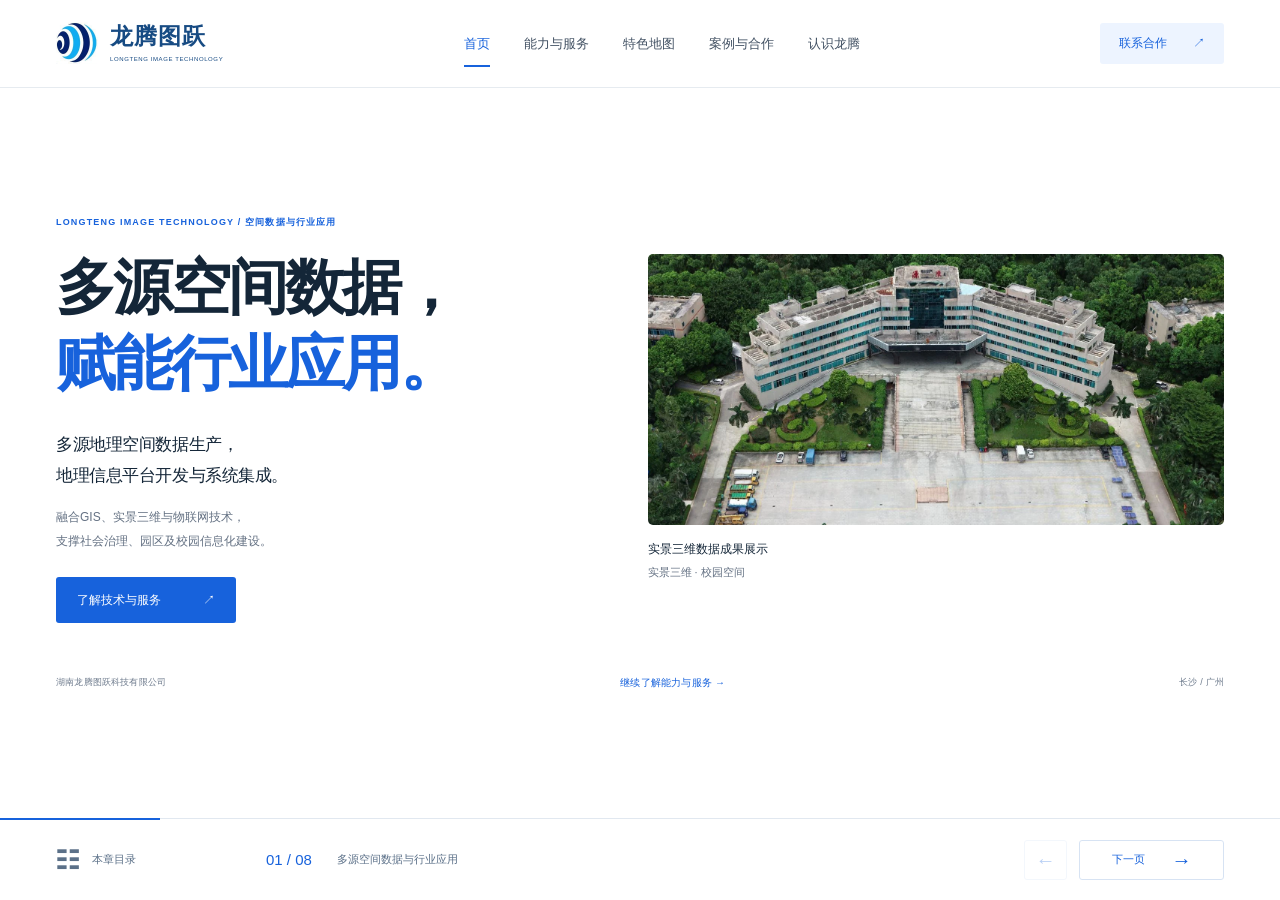
==== commit 9f4911bb: "Present company chapters with smooth paginated navigation" ====
--- a/index.html
+++ b/index.html
@@ -1,5 +1,5 @@
 <!DOCTYPE html>
-<html lang="zh-CN"><head><meta charset="UTF-8"><meta name="viewport" content="width=device-width,initial-scale=1"><meta name="theme-color" content="#f7f9f4"><title>多源空间数据与行业应用 · 龙腾图跃</title><meta name="description" content="湖南龙腾图跃科技有限公司，专注空间数据、GIS平台、数字孪生和特色地图应用。"><link rel="icon" href="assets/favicon.svg" type="image/svg+xml"><link rel="stylesheet" href="styles.css"><link rel="stylesheet" href="design.css"><script src="app.js" defer></script></head>
+<html lang="zh-CN"><head><meta charset="UTF-8"><meta name="viewport" content="width=device-width,initial-scale=1"><meta name="theme-color" content="#f7f9f4"><title>多源空间数据与行业应用 · 龙腾图跃</title><meta name="description" content="湖南龙腾图跃科技有限公司，专注空间数据、GIS平台、数字孪生和特色地图应用。"><link rel="icon" href="assets/favicon.svg" type="image/svg+xml"><link rel="stylesheet" href="styles.css"><link rel="stylesheet" href="design.css"><link rel="stylesheet" href="pagination.css"><script src="pagination.js" defer></script><script src="app.js" defer></script></head>
 <body class="page-index"><a href="#main" class="skip">跳到正文</a><header class="site-header"><div class="header-inner wrap"><a href="index.html" class="brand" aria-label="龙腾图跃首页"><span class="brand-symbol"><img src="assets/brand-original.webp" alt="" width="125" height="125"></span><span><b>龙腾图跃</b><small>LONGTENG IMAGE TECHNOLOGY</small></span></a><button class="menu-toggle" aria-expanded="false" aria-controls="main-nav" aria-label="打开导航"><span></span><span></span></button><nav id="main-nav" aria-label="主导航"><a href="index.html" aria-current="page">首页</a><a href="services.html" >能力与服务</a><a href="maps.html" >特色地图</a><a href="cases.html" >案例与合作</a><a href="about.html" >认识龙腾</a></nav><a class="header-contact" href="about.html#contact">联系合作 <span>↗</span></a></div></header>
 <main id="main">
 <section class="flagship wrap"><div class="flagship-top"><div><p class="eyebrow">LONGTENG IMAGE TECHNOLOGY / 空间数据与行业应用</p><h1>多源空间数据，<br><em>赋能行业应用。</em></h1></div><div class="flagship-intro"><p>多源地理空间数据生产，<br>地理信息平台开发与系统集成。</p><p class="intro-detail">融合GIS、实景三维与物联网技术，<br>支撑社会治理、园区及校园信息化建设。</p><a class="button primary" href="services.html">了解技术与服务 <span>↗</span></a></div></div><figure class="flagship-visual"><img src="assets/campus.webp" alt="校园建筑、广场与绿地的完整实景三维场景" loading="eager" decoding="async"><figcaption><span><b>实景三维数据成果展示</b> 实景三维 · 校园空间</span><a href="services.html#data">了解空间数据服务 ↗</a></figcaption></figure><div class="hero-bottom-line"><span>湖南龙腾图跃科技有限公司</span><a href="#capabilities">向下探索 <span>↓</span></a><span>长沙 / 广州</span></div></section>
--- a/pagination.css
+++ b/pagination.css
@@ -0,0 +1,78 @@
+@view-transition{navigation:auto}
+@keyframes chapter-in{from{opacity:0;transform:translateX(24px)}to{opacity:1;transform:translateX(0)}}
+@keyframes chapter-out{from{opacity:1}to{opacity:0}}
+::view-transition-old(root){animation:240ms ease-out both chapter-out}
+::view-transition-new(root){animation:650ms cubic-bezier(.22,1,.36,1) both chapter-in}
+html.paged{height:100%;overflow:hidden;scroll-behavior:auto;overscroll-behavior:none}
+.paged-site{--header-size:88px;--pager-size:82px;--scene-bg:#fff;height:100dvh;overflow:hidden;overscroll-behavior:none;background:var(--scene-bg);transition:background-color 760ms cubic-bezier(.22,1,.36,1)}
+.paged-site .site-header{position:relative;height:var(--header-size);background:#fffffff5;view-transition-name:company-header}
+.paged-site main{height:calc(100dvh - var(--header-size) - var(--pager-size));position:relative;overflow:hidden;outline:none}
+.page-deck{position:relative;height:100%;width:100%;overflow:hidden}
+.scene{position:absolute;inset:0;display:flex;align-items:center;justify-content:center;visibility:hidden;opacity:0;pointer-events:none;overflow:hidden;padding:32px 56px;contain:layout style}
+.scene.is-current,.scene.is-outgoing{visibility:visible;opacity:1}.scene.is-current{pointer-events:auto}.scene.is-outgoing{pointer-events:none}
+.scene-body{width:min(1320px,100%);max-height:100%;min-width:0;min-height:0;margin:auto;position:relative}
+.scene .wrap{width:100%;margin-inline:0}.scene-body>section,.scene-body>article{padding:0;margin:0;background:none;border:0}
+.scene-grid{display:grid;grid-template-columns:1fr 1fr;gap:64px;align-items:center;min-width:0}
+.scene h1{font-size:clamp(40px,4.6vw,66px);line-height:1.3;letter-spacing:-.045em}.scene h2{font-size:clamp(29px,3.1vw,43px);line-height:1.4}.scene h3{font-size:25px;line-height:1.45}
+.scene p{font-size:13px;line-height:1.95}.scene .eyebrow{font-size:9px;letter-spacing:.13em;margin-bottom:19px}.scene .section-heading{gap:40px;margin-bottom:28px}.scene .section-heading p{font-size:13px;max-width:410px}.scene .section-heading h2{font-size:38px}.scene .button{padding:12px 21px;min-height:46px;font-size:12px}.scene .text-link{font-size:12px}
+.scene figure{min-width:0}.scene .image-zoom{background:#e9eff5;border-radius:4px}.scene .image-zoom img{width:100%;height:min(37vh,340px);object-fit:contain}.scene figcaption{margin-top:12px}.scene figcaption strong{font-size:11px;font-weight:500}.scene figcaption>span{font-size:11px;margin-top:5px}.scene .zoom-hint{width:28px;height:28px;font-size:15px}
+.scene .source-note{font-size:9px;line-height:1.8;margin-top:12px}.scene-heading{margin-bottom:26px}.scene-heading>p:last-child:not(.eyebrow){margin-top:15px}
+.scene .page-intro{display:block;padding:0;margin:0}.scene .page-intro h1{margin-bottom:24px;font-size:47px;line-height:1.4}.scene .page-intro .lead{max-width:580px;margin:0;font-size:14px;line-height:2}
+.scene .breadcrumbs{padding:0 0 22px;font-size:9px}.scene .page-subnav,.scene .anchor-tabs{margin:28px 0 0;padding:0}.scene .page-subnav a,.scene .anchor-tabs a{min-width:0;flex:1;gap:10px;font-size:10px;margin:0;padding:16px 15px 16px 0}
+.scene .chapter-lead{grid-template-columns:1.05fr .95fr;gap:75px}.scene .lead-visual{padding:20px;background:#eef3fa;border-radius:5px;min-width:0}.scene .lead-visual .visual,.scene .lead-visual .map-main{padding:0;background:none;border:0}.scene .lead-visual img{width:100%;max-height:43vh;object-fit:contain}.scene .lead-visual .map-main figcaption{display:block}.scene .lead-visual figcaption>span{display:none}.scene .lead-facts{padding:12px 50px}.scene .lead-facts .company-facts{margin:0}
+.scene--hero .hero-grid{grid-template-columns:.95fr 1.05fr;gap:70px}.scene--hero h1{font-size:clamp(44px,4.7vw,68px);line-height:1.26}.scene--hero em{font-style:normal;color:var(--blue)}.scene--hero .flagship-intro{padding:0;margin-top:25px}.scene--hero .flagship-intro>p:first-child{font-size:17px;line-height:1.8}.scene--hero .flagship-intro .intro-detail{font-size:12px;line-height:2;margin-top:14px}.scene--hero .flagship-intro .button{margin-top:24px}.scene--hero .flagship-visual img{width:100%;height:auto;max-height:44vh;object-fit:contain;border-radius:5px}.scene--hero .flagship-visual figcaption{display:block;line-height:2}.scene--hero .flagship-visual figcaption b{display:block;font-size:12px;margin:0}.scene--hero .flagship-visual figcaption a{display:none}.scene--hero .hero-bottom-line{font-size:9px;padding:22px 0 0;margin-top:28px;border:0}.scene--hero .hero-bottom-line a{font-size:10px}
+.scene--expertise .expertise-explorer{gap:65px;grid-template-columns:.75fr 1.25fr}.scene--expertise .expertise-options button{padding:20px 35px 20px 0}.scene--expertise .expertise-options button b{font-size:21px}.scene--expertise .expertise-options button i{top:27px}.scene--expertise .cap-image{padding:14px}.scene--expertise .cap-image img{height:min(30vh,270px);object-fit:contain}.scene--expertise .cap-caption{margin-top:15px;gap:20px}.scene--expertise .cap-caption p{font-size:12px;max-width:390px}
+.scene--signature .signature-farm,.scene--signature .signature-football{padding:0;border:0;margin:0;gap:65px}.scene--signature .signature-copy h3{font-size:39px;line-height:1.45;margin-bottom:23px}.scene--signature .project-summary{font-size:13px;line-height:2;max-width:420px}.scene--signature .signature-copy>p:not(.project-summary){font-size:14px}.scene--signature .signature-screen{padding:20px}.scene--signature .signature-screen img{max-height:48vh;object-fit:contain}.scene--signature .football-composition{min-height:0;height:min(43vh,380px);padding:25px 50px 25px 18px}.scene--signature .football-desktop img{height:min(34vh,290px)}.scene--signature .football-phone{width:110px;bottom:15px;right:15px}.scene--signature .football-phone img{height:225px}
+.scene--home-case .section-heading h2{display:none}.scene--home-case .section-heading{align-items:center;margin-bottom:24px}.scene--home-case .section-heading .eyebrow{margin:0}.scene--home-case .home-case-story{grid-template-columns:1.1fr .9fr;gap:60px}.scene--home-case .home-case-story>div{padding:16px}.scene--home-case .home-case-story img{height:min(38vh,320px);object-fit:contain}.scene--home-case .home-case-story h3{font-size:34px}.scene--home-case .story-link{margin-top:20px}.scene--home-case .scenario-links{margin-top:22px}.scene--home-case .scenario-links a{padding-top:16px;padding-bottom:16px}
+.scene--home-about .home-about-grid{gap:100px}.scene--home-about .home-about-grid>div>p{font-size:15px;line-height:2.15}.scene--home-about .home-numbers{margin-top:35px}.scene--home-about .home-numbers dd{font-size:58px}
+.scene--partner .partner-line{padding:0;margin:0;border:0;grid-template-columns:.9fr 1.1fr;gap:40px 80px}.scene--partner .partner-line h2{font-size:38px}.scene--partner .partner-names{font-size:21px;gap:28px 35px}.scene--partner .cooperation-names{margin-top:35px;padding-top:28px}.scene--partner .cooperation-names>div{font-size:20px;gap:25px 45px}
+.scene--contact .contact-band{background:none;padding:0;gap:50px}.scene--contact .contact-band h2{font-size:48px;line-height:1.45}.scene--contact .site-footer{margin-top:70px}.scene .site-footer{padding:0;margin-inline:0;width:100%}.scene .footer-top{padding-bottom:20px}.scene .footer-top>p{font-size:11px}.scene .footer-bottom{padding-top:17px;font-size:9px}.scene .footer-top .brand{min-width:180px}.scene .footer-top>a:last-child{font-size:11px}
+.scene .split-section{display:grid;grid-template-columns:.85fr 1.15fr;gap:70px;align-items:center;padding:0;margin:0}.scene .split-copy h2{font-size:37px}.scene .split-copy>p{font-size:13px;line-height:1.95;margin-top:18px}.scene .section-number{font-size:9px;margin-bottom:18px}.scene .detail-list{margin-top:20px}.scene .detail-list li{padding:13px 0}.scene .detail-list b{font-size:13px}.scene .detail-list span{font-size:10px}.scene .image-stack .image-zoom img{height:min(29vh,260px);object-fit:contain}.scene .image-stack .stack-small{width:55%;margin:18px 0 0 auto}.scene .image-stack .stack-small img{height:min(16vh,135px)}
+.scene--platform .platform-layout{gap:60px;grid-template-columns:1.15fr .85fr}.scene--platform .platform-layout .image-zoom img{height:min(32vh,300px)}.scene--platform .platform-list article{padding:15px 0;gap:18px}.scene--platform .platform-list h3{font-size:20px;margin-bottom:8px}.scene--platform .platform-list p{font-size:12px;line-height:1.9}.scene--platform .platform-layout .image-zoom{padding:14px}
+.scene--remote .visual img{height:min(40vh,350px)}.scene--remote .chips{margin-top:24px}.scene--remote .chips span{font-size:10px}.scene--process .process ol{margin-top:40px}.scene--process .process li{padding-top:23px}.scene--process .process li b{font-size:50px}.scene--process .process li h3{font-size:20px;margin-top:28px}.scene--process .process li p{font-size:12px}
+.scene .project-title{grid-template-columns:1fr 1fr;gap:70px;margin-bottom:25px}.scene .project-title h2{font-size:38px}.scene .project-title .eyebrow{font-size:9px;margin-bottom:15px}.scene .project-title>div>p{font-size:13px;margin-top:12px;line-height:1.95}.scene .map-main{padding:14px;border-radius:5px}.scene .map-main .image-zoom img{height:min(40vh,360px);max-height:none;object-fit:contain}.scene .map-main figcaption{font-size:10px;display:flex;gap:20px;justify-content:space-between}.scene .map-main figcaption span{font-size:10px}
+.scene--topics .project-stats{padding:0 0 25px;gap:35px}.scene--topics .project-stats b{font-size:17px}.scene--topics .project-stats p{font-size:11px}.scene--topics .tab-list{gap:28px;margin-bottom:22px}.scene--topics .tab-list button{padding:12px 4px;font-size:13px}.scene--topics .tab-panel .visual{grid-template-columns:1.2fr .8fr;gap:60px}.scene--topics .tab-panel .image-zoom img{height:min(37vh,320px)}.scene--topics .tab-panel figcaption strong{font-size:24px}.scene--topics .tab-panel figcaption span{font-size:13px;line-height:2}
+.scene--football .football-layout{grid-template-columns:1.5fr .5fr;gap:60px}.scene--football .football-layout>div>.visual{padding:12px}.scene--football .football-layout img{height:min(37vh,330px);max-height:none;object-fit:contain}.scene--football .mobile-showcase{padding:15px 20px;max-width:240px}.scene--football .mobile-showcase .image-zoom{border-width:5px;border-radius:18px;max-width:135px}.scene--football .mobile-showcase img{height:min(32vh,270px)}.scene--football .mobile-showcase figcaption{margin-top:12px}.scene--sport-detail .football-notes{padding:0 0 24px;gap:60px}.scene--sport-detail .football-notes h3{font-size:22px}.scene--sport-detail .football-notes p{font-size:12px}.scene--sport-detail .sport-detail{padding:25px 40px;margin:0;gap:65px;grid-template-columns:.65fr 1.35fr}.scene--sport-detail .sport-detail h3{font-size:31px}.scene--sport-detail .sport-detail img{height:min(32vh,290px)}.scene--sport-detail .small-note{font-size:9px;margin-top:18px}
+.scene--case .scene-heading{margin-bottom:27px}.scene--case .scene-heading h2{font-size:34px}.case-page-grid{display:grid;grid-template-columns:1.3fr .7fr;gap:70px;align-items:center}.scene--case .image-zoom{padding:16px}.scene--case .image-zoom img{height:min(43vh,380px);object-fit:contain}.scene--case .case-text{display:block;margin:0}.scene--case .case-text p{font-size:15px;line-height:2.1;margin-top:20px}.scene--project-index .case-index{padding:0;gap:65px}.scene--project-index .case-index h2{font-size:36px}.scene--project-index .index-groups{gap:25px 40px}.scene--project-index .index-groups p{font-size:12px;line-height:2.25}
+.scene--cooperation .section-heading h2{font-size:37px}.scene--cooperation .cooperation-grid{gap:45px}.scene--cooperation .cooperation-heading{gap:5px;margin-bottom:15px}.scene--cooperation .cooperation-heading h3{font-size:24px}.scene--cooperation .cooperation-heading p{font-size:11px}.scene--cooperation .image-zoom img{height:min(31vh,290px);object-fit:cover}.scene--cooperation .cooperation-names{margin-top:20px;padding-top:15px}.scene--cooperation .cooperation-names>div{font-size:15px;gap:15px 30px}.scene--cooperation .cooperation-names p{font-size:9px;margin-bottom:12px}
+.scene .about-overview{grid-template-columns:1.2fr .8fr;gap:75px;padding:0;margin:0}.scene .about-quote{padding:35px}.scene .about-quote h2{font-size:36px}.scene .about-quote p{font-size:13px;line-height:2;margin-top:20px}.scene .values{margin-top:25px;gap:22px;font-size:11px}.scene .company-facts>div{padding:20px 0}.scene .company-facts dd{font-size:46px}.scene .company-facts dt{font-size:10px}.scene .company-facts dd.location{font-size:25px}.scene--team .team-grid{gap:35px}.scene--team .team-member{padding-top:22px}.scene--team .team-top{margin-bottom:22px}.scene--team .team-member h3{font-size:25px}.scene--team .team-member h3 small{font-size:11px}.scene--team .team-member p{font-size:12px;line-height:2}.scene--team .team-member .education{font-size:10px;min-height:60px}.scene--research .research{padding:0;gap:80px}.scene--research .research>div>p{font-size:13px}.scene--research .research-list>div{padding:22px 0}.scene--research .research-list h3{font-size:23px}
+.scene--address .contact-layout{grid-template-columns:1fr 1fr;gap:75px}.scene--address .contact-layout h2{font-size:40px}.scene--address .contact-layout>div>p{font-size:13px;margin-top:20px}.scene--address .contact-layout address{gap:22px 30px}.scene--address .contact-layout address>div{padding-top:14px}.scene--address address p{font-size:12px;line-height:1.9}.scene--address .contact-layout address a{font-size:14px}.scene--address .site-footer{margin-top:40px}.scene--address .site-footer .footer-top{display:none}
+.page-controls{position:fixed;inset:auto 0 0;z-index:19;height:var(--pager-size);background:#fffffff5;backdrop-filter:blur(14px);border-top:1px solid #e1e8f0;view-transition-name:company-pager}
+.page-controls-inner{height:100%;width:min(1320px,calc(100% - 112px));margin:auto;display:grid;grid-template-columns:180px 1fr 220px;align-items:center;gap:30px}
+.page-menu{display:flex;align-items:center;gap:12px;padding:12px 0;background:none;text-align:left;color:#5b7088;font-size:11px}.page-menu>span{font-size:24px;line-height:1}.page-menu>b{font-weight:400}
+.page-position{display:flex;gap:25px;align-items:center;min-width:0}.page-count{font:500 15px/1.4 Arial,sans-serif;color:var(--blue);white-space:nowrap;font-variant-numeric:tabular-nums}.page-name{font-size:11px;color:#5b7088;overflow:hidden;text-overflow:ellipsis;white-space:nowrap}
+.page-buttons{display:flex;gap:12px;justify-content:flex-end}.page-buttons button{height:40px;border:1px solid #d7e3f3;border-radius:3px;display:inline-flex;align-items:center;justify-content:center;gap:27px;background:#fff;color:var(--blue);padding:0 14px;font-size:11px;transition:background .2s}.page-buttons button:hover{background:#edf4fd}.page-buttons button>span:last-child{font-size:20px}.page-prev{width:43px}.page-next{min-width:145px}.page-buttons button:disabled{opacity:.3;cursor:default}.page-progress{position:absolute;top:-1px;left:0;right:0;height:2px;pointer-events:none}.page-progress>span{display:block;height:100%;background:#1762dc;transition:width 750ms cubic-bezier(.22,1,.36,1)}
+.page-directory{width:min(670px,calc(100vw - 40px));max-height:85dvh;overflow:auto;padding:32px 38px;border:1px solid #e4eaf2;border-radius:8px;color:var(--ink);background:#fff;box-shadow:0 20px 70px #18345c30}.page-directory::backdrop{background:#0c223a6b;backdrop-filter:blur(9px)}.directory-heading{display:flex;justify-content:space-between;gap:30px;align-items:start;margin-bottom:25px}.directory-heading p{font-size:8px;letter-spacing:.15em;color:var(--blue);margin-bottom:8px}.directory-heading h2{font-size:28px}.directory-close{background:none;font-size:11px;padding:4px 0;color:#607287}.page-directory ol{margin:0;padding:0;list-style:none}.page-directory li{border-top:1px solid #e3eaf3}.page-directory li button{display:grid;grid-template-columns:30px 1fr 18px;gap:15px;align-items:center;width:100%;background:none;padding:17px 0;text-align:left}.page-directory li button span{font:12px Arial,sans-serif;color:#8a9aaf}.page-directory li button b{font-size:13px;font-weight:400}.page-directory li button i{font-style:normal;color:#8c9db4}.page-directory li button[aria-current=page]{color:var(--blue)}.page-directory li button:hover{background:#f5f8fd}
+@media(max-height:760px) and (min-width:761px){.scene{padding-block:22px}.scene h2,.scene .section-heading h2{font-size:32px}.scene .section-heading{margin-bottom:23px}.scene p{font-size:12px}.scene .page-intro h1{font-size:42px}.scene--hero h1{font-size:55px}.scene--signature .signature-copy h3{font-size:32px}.scene--cooperation .cooperation-heading{margin-bottom:10px}.scene--cooperation .cooperation-names{margin-top:15px}.scene--team .team-member p{font-size:11px}.scene--team .team-top{margin-bottom:17px}.scene--address .contact-layout h2{font-size:34px}.scene--address .site-footer{margin-top:25px}}
+@media(max-width:1100px) and (min-width:761px){.scene{padding-inline:32px}.scene-grid,.scene--hero .hero-grid,.scene .chapter-lead{gap:40px}.scene h1{font-size:50px}.scene--hero h1{font-size:52px}.scene .page-intro h1{font-size:39px}.scene .split-section{gap:45px}.scene .split-copy h2{font-size:32px}.scene .project-title{gap:45px}.scene .project-title h2{font-size:31px}.scene--signature .signature-copy h3{font-size:32px}.scene--expertise .expertise-explorer{gap:40px}.scene--expertise .expertise-options button b{font-size:18px}.scene--expertise .cap-caption{display:block}.scene--home-case .home-case-story{gap:40px}.scene--home-case .home-case-story h3{font-size:29px}.scene--address .contact-layout{gap:45px}.scene--address .contact-layout h2{font-size:32px}.page-controls-inner{width:calc(100% - 64px);grid-template-columns:140px 1fr 220px}}
+@media(max-width:760px){
+ .paged-site{--header-size:74px;--pager-size:72px}.paged-site .site-header{height:var(--header-size)}.scene{padding:23px 22px}.scene-body{width:100%;margin:auto}.scene-grid,.scene .chapter-lead,.scene--hero .hero-grid{grid-template-columns:1fr;gap:25px}.scene h1{font-size:36px;line-height:1.3}.scene h2,.scene .section-heading h2{font-size:28px;line-height:1.45}.scene h3{font-size:23px}.scene p{font-size:12px;line-height:1.95}.scene .eyebrow{font-size:8px;letter-spacing:.07em;margin-bottom:15px}.scene .section-heading{gap:17px;margin-bottom:22px}.scene .section-heading p{font-size:12px}.scene .button{font-size:11px;min-height:42px;padding:11px 17px;gap:30px}.scene .text-link{font-size:11px}.scene-heading{margin-bottom:22px}.scene-heading>p:last-child:not(.eyebrow){font-size:11px;margin-top:10px}
+ .scene .page-intro{padding:0}.scene .page-intro h1{font-size:31px;line-height:1.4;margin-bottom:18px}.scene .page-intro .lead{font-size:12px;line-height:1.95}.scene .breadcrumbs{font-size:8px;padding:0 0 15px}.scene .page-subnav,.scene .anchor-tabs{margin-top:20px}.scene .page-subnav a,.scene .anchor-tabs a{font-size:9px;padding:13px 10px 13px 0}.scene .lead-visual{padding:12px}.scene .lead-visual .image-zoom img,.scene .lead-visual img{height:auto;max-height:23vh;object-fit:contain}.scene .lead-visual figcaption{margin-top:8px}.scene .lead-visual figcaption strong{font-size:9px}.scene .lead-facts{padding:0 15px}.scene .lead-facts .company-facts{display:grid;grid-template-columns:1fr 1fr;gap:12px 20px}.scene .lead-facts .company-facts>div{padding:11px 0}.scene .lead-facts .company-facts dd{font-size:33px}.scene .lead-facts .company-facts dd span{font-size:9px}.scene .lead-facts .company-facts dd.location{font-size:19px}
+ .scene--hero h1{font-size:38px;line-height:1.26}.scene--hero .flagship-intro{margin-top:17px}.scene--hero .flagship-intro>p:first-child{font-size:14px;line-height:1.8}.scene--hero .flagship-intro .intro-detail{font-size:11px;margin-top:9px}.scene--hero .flagship-intro .button{margin-top:18px}.scene--hero .flagship-visual>img{height:auto;max-height:24vh;aspect-ratio:auto;object-fit:contain}.scene--hero .flagship-visual figcaption{margin-top:8px;font-size:9px;line-height:1.8}.scene--hero .flagship-visual figcaption b{font-size:10px;display:inline;margin-right:15px}.scene--hero .hero-bottom-line{display:none}.scene--hero .hero-grid{gap:23px}
+ .scene--capability .cap-image{padding:12px}.scene--capability .cap-image img{height:min(28vh,235px);object-fit:contain}.scene--capability .cap-caption{display:block;margin-top:18px}.scene--capability .cap-caption p{font-size:12px;line-height:2}.scene--capability .cap-caption .text-link{margin-top:16px}
+ .scene--signature .signature-farm,.scene--signature .signature-football{display:flex;flex-direction:column;gap:25px}.scene--signature .signature-copy{width:100%}.scene--signature .signature-copy h3{font-size:29px;line-height:1.4;margin-bottom:16px}.scene--signature .project-type{font-size:8px;margin-bottom:14px}.scene--signature .signature-copy>p:not(.project-summary){font-size:12px}.scene--signature .project-summary{font-size:12px;line-height:1.95;margin-top:12px}.scene--signature .signature-copy .text-link{margin-top:16px}.scene--signature .signature-screen{padding:12px;width:100%}.scene--signature .signature-screen img{height:auto;max-height:26vh;object-fit:contain}.scene--signature .football-composition{order:2;min-height:0;height:26vh;max-height:230px;width:100%;padding:15px 45px 15px 12px}.scene--signature .football-desktop img{height:22vh;max-height:195px}.scene--signature .football-phone{width:77px;right:10px;bottom:10px;border-width:4px}.scene--signature .football-phone img{height:153px}
+ .scene--home-case .section-heading{margin-bottom:20px;gap:8px}.scene--home-case .section-heading .eyebrow{font-size:7px}.scene--home-case .section-heading .text-link{font-size:10px}.scene--home-case .home-case-story{display:flex;flex-direction:column;gap:20px}.scene--home-case .home-case-story>div{padding:12px;width:100%}.scene--home-case .home-case-story img{height:min(23vh,195px);object-fit:contain}.scene--home-case .home-case-story article{width:100%}.scene--home-case .home-case-story h3{font-size:27px;margin-bottom:14px}.scene--home-case .project-type{font-size:8px;margin-bottom:10px}.scene--home-case .home-case-story p{font-size:11px;line-height:1.95}.scene--home-case .story-link{margin-top:13px;font-size:10px}.scene--home-case .source-note{font-size:8px;margin-top:10px}.scene--home-case .scenario-links{margin-top:15px}.scene--home-case .scenario-links a{font-size:10px;padding:12px 8px 12px 0}.scene--home-case .scenario-links a+a{padding-left:10px}
+ .scene--home-about .home-about-grid{grid-template-columns:1fr;gap:28px}.scene--home-about .home-about-grid>div>p{font-size:13px;line-height:2.1}.scene--home-about .home-numbers{margin-top:27px;gap:65px}.scene--home-about .home-numbers dd{font-size:48px}.scene--home-about .home-about-grid .text-link{margin-top:20px}
+ .scene--partner .partner-line{grid-template-columns:1fr;gap:30px}.scene--partner .partner-line h2{font-size:30px}.scene--partner .partner-names{font-size:17px;line-height:2;gap:20px 28px}.scene--partner .cooperation-names{margin-top:30px;padding-top:22px}.scene--partner .cooperation-names>div{font-size:17px;gap:23px 30px}
+ .scene--contact .contact-band h2{font-size:32px;line-height:1.5}.scene--contact .contact-band .button{margin-top:30px}.scene--contact .site-footer{margin-top:45px}.scene .footer-top{gap:18px;padding-bottom:20px}.scene .footer-top>p{font-size:10px}.scene .footer-top>a:last-child{font-size:11px}.scene .footer-bottom{font-size:8px;gap:14px}.scene .footer-top .brand{min-width:0}
+ .scene .split-section{display:flex;flex-direction:column;gap:25px}.scene .split-copy h2{font-size:29px}.scene .split-copy>p{font-size:12px;line-height:1.95;margin-top:15px}.scene .section-number{font-size:8px;margin-bottom:14px}.scene--data .mobile-data-copy{margin-bottom:23px}.scene--data>.scene-body>.visual img{height:min(26vh,220px)}.scene--data-types .detail-list{margin-top:0}.scene--data-types .detail-list li{padding:14px 0}.scene--data-types .detail-list b{font-size:13px}.scene--data-types .detail-list span{font-size:10px}.scene--data-types .stack-small{width:70%;margin:20px 0 0 auto}.scene--data-types .stack-small img{height:min(20vh,165px)}
+ .scene--platform .section-heading{margin-bottom:25px}.scene--platform .section-heading p{max-width:100%;font-size:12px}.scene--platform>.scene-body>.visual img{height:min(30vh,240px)}.scene--platform .visual .image-zoom{padding:12px}.scene--products .platform-list article{padding:20px 0;gap:18px}.scene--products .platform-list h3{font-size:22px;margin-bottom:12px}.scene--products .platform-list p{font-size:12px;line-height:2}.scene--products .platform-list article>span{font-size:9px}
+ .scene--remote .chips{margin-top:20px;gap:7px}.scene--remote .chips span{font-size:9px;padding:5px 8px}.scene--remote .visual img{height:min(26vh,220px)}.scene--remote .split-copy>p{line-height:1.95}.scene--process .process h2{font-size:28px}.scene--process .process ol{grid-template-columns:1fr 1fr;gap:28px 20px;margin-top:30px}.scene--process .process li{padding-top:17px}.scene--process .process li b{font-size:37px;margin-bottom:16px}.scene--process .process li h3{font-size:16px;line-height:1.5;margin:20px 0 10px}.scene--process .process li p{font-size:11px;line-height:1.9}
+ .scene .project-title{grid-template-columns:1fr;gap:18px;margin-bottom:23px}.scene .project-title h2{font-size:29px}.scene .project-title .eyebrow{font-size:8px;margin-bottom:13px}.scene .project-title>div>p{font-size:12px;line-height:1.95;margin-top:10px}.scene .map-main{padding:12px}.scene .map-main .image-zoom img{height:min(26vh,220px)}.scene .map-main figcaption{display:block}.scene .map-main figcaption strong{font-size:10px}.scene .map-main figcaption>span{font-size:9px;margin-top:5px}.scene--project>.scene-body>.visual .image-zoom img{height:min(28vh,230px)}.scene--project .project-title+.visual{padding:12px;background:#dde8f8;border-radius:4px}
+ .scene--topics .project-stats{padding-bottom:22px;gap:12px}.scene--topics .project-stats b{font-size:13px}.scene--topics .project-stats p{font-size:9px}.scene--topics .project-stats>div{padding-left:9px}.scene--topics .tab-list{gap:15px;margin-bottom:20px}.scene--topics .tab-list button{font-size:11px;padding:11px 0}.scene--topics .tab-panel .visual{grid-template-columns:1fr;gap:13px}.scene--topics .tab-panel .image-zoom img{height:min(26vh,220px)}.scene--topics .tab-panel figcaption strong{font-size:19px;line-height:1.6}.scene--topics .tab-panel figcaption span{font-size:11px;line-height:1.95;margin-top:10px}
+ .scene--phone .mobile-showcase{max-width:235px;width:70%;padding:22px 25px;margin:auto;background:#ddeafb;border-radius:5px}.scene--phone .mobile-showcase .image-zoom{max-width:160px;border:6px solid white;border-radius:22px}.scene--phone .mobile-showcase img{height:min(37vh,310px);object-fit:contain}.scene--phone .mobile-showcase figcaption{margin-top:18px}.scene--phone .mobile-showcase figcaption strong{font-size:11px}.scene--phone .mobile-showcase figcaption span{font-size:10px}.scene--sport-detail .football-notes{gap:20px;padding-bottom:20px}.scene--sport-detail .football-notes h3{font-size:17px}.scene--sport-detail .football-notes p{font-size:11px;line-height:1.9}.scene--sport-detail .sport-detail{display:flex;flex-direction:column;gap:20px;padding:18px}.scene--sport-detail .sport-detail .visual{max-width:190px}.scene--sport-detail .sport-detail img{height:min(20vh,170px)}.scene--sport-detail .sport-detail h3{font-size:24px}.scene--sport-detail .sport-detail .eyebrow{font-size:7px;margin-bottom:13px}.scene--sport-detail .sport-detail p{font-size:11px;line-height:1.95;margin-top:14px}.scene--sport-detail .small-note{font-size:8px;margin-top:12px}
+ .scene--case .scene-heading h2{font-size:27px}.case-page-grid{grid-template-columns:1fr;gap:23px}.scene--case .image-zoom{padding:12px}.scene--case .image-zoom img{height:min(28vh,235px)}.scene--case .case-text p{font-size:13px;line-height:2.05;margin-top:15px}.scene--case .source-note{font-size:8px}.scene--case .scene-heading{margin-bottom:25px}.scene--project-index .case-index{grid-template-columns:1fr;gap:23px}.scene--project-index .case-index h2{font-size:28px}.scene--project-index .case-index>div>p{font-size:9px;margin-top:13px}.scene--project-index .index-groups{grid-template-columns:1fr 1fr;gap:20px}.scene--project-index .index-groups span{font-size:9px}.scene--project-index .index-groups p{font-size:10px;line-height:2.1;margin-top:10px}
+ .scene--exchange .cooperation-heading{gap:10px;margin-bottom:23px}.scene--exchange .cooperation-heading h3{font-size:30px}.scene--exchange .cooperation-heading>span{font-size:10px}.scene--exchange .cooperation-heading p{font-size:12px}.scene--exchange .image-zoom img{height:min(40vh,330px);object-fit:cover}.scene--exchange .visual figcaption strong{font-size:10px}
+ .scene .about-overview{display:block}.scene .about-quote{padding:26px}.scene .about-quote h2{font-size:30px}.scene .about-quote p{font-size:13px;line-height:2.1;margin-top:23px}.scene .values{font-size:11px;margin-top:26px;gap:22px}.scene--member .scene-heading h2{font-size:27px}.scene--member .team-member{padding:24px 0 0;border-top:1px solid #bed2ed;background:none}.scene--member .team-top{margin-bottom:23px}.scene--member .team-member h3{font-size:28px}.scene--member .team-member h3 small{font-size:11px}.scene--member .team-member p{font-size:13px;line-height:2.1}.scene--member .team-member .education{font-size:11px;min-height:0;line-height:2.1;margin-top:18px}.scene--research .research{grid-template-columns:1fr;gap:25px;padding:0}.scene--research .research h2{font-size:29px}.scene--research .research>div>p{font-size:12px;line-height:2}.scene--research .research-list>div{padding:18px 0}.scene--research .research-list h3{font-size:21px}.scene--research .research-list p{font-size:11px}
+ .scene--contact-copy h2{font-size:34px;line-height:1.5}.scene--contact-copy p:not(.eyebrow){font-size:13px;line-height:2.2;margin-top:25px}.scene--contact-copy .actions{margin-top:35px}.scene--address>.scene-body>address{display:grid;grid-template-columns:1fr 1fr;gap:26px 23px;font-style:normal}.scene--address>.scene-body>address>div{border-top:1px solid #cbdcf2;padding-top:15px}.scene--address address span{font-size:9px;display:block;color:var(--blue);margin-bottom:13px}.scene--address address a{font-size:13px;display:block;line-height:2;overflow-wrap:anywhere}.scene--address address p{font-size:11px;line-height:2}.scene--address .site-footer{margin-top:35px}.scene--address .footer-bottom{font-size:7px;gap:14px}
+ .page-controls-inner{width:calc(100% - 40px);grid-template-columns:32px 1fr 94px;gap:18px}.page-menu{padding:10px 0}.page-menu>span{font-size:25px}.page-menu b{display:none}.page-position{flex-direction:column;align-items:flex-start;gap:3px;min-width:0}.page-count{font-size:12px}.page-name{font-size:9px;max-width:100%;line-height:1.6}.page-buttons{gap:9px}.page-buttons button{height:37px;width:39px;min-width:0;padding:0}.page-next-label{display:none}.page-buttons button>span:last-child{font-size:20px}.page-directory{padding:27px 24px;max-height:80dvh}.directory-heading h2{font-size:26px}.page-directory li button{padding:16px 0;grid-template-columns:25px 1fr 15px;gap:12px}.page-directory li button b{font-size:12px}.page-directory li button span{font-size:10px}
+}
+@media(max-width:760px) and (max-height:720px){.scene{padding-block:18px}.scene h2,.scene .section-heading h2{font-size:25px}.scene .page-intro h1{font-size:27px}.scene .chapter-lead{gap:18px}.scene .page-intro .lead{font-size:11px}.scene .lead-visual img,.scene .lead-visual .image-zoom img{max-height:18vh}.scene--hero h1{font-size:33px}.scene--hero .flagship-intro{margin-top:14px}.scene--hero .flagship-intro>p:first-child{font-size:12px}.scene--hero .flagship-intro .intro-detail{font-size:10px}.scene--hero .flagship-visual>img{max-height:20vh}.scene--hero .hero-grid{gap:20px}.scene--signature .signature-copy h3{font-size:26px}.scene--signature .project-summary{font-size:11px}.scene--signature .signature-farm,.scene--signature .signature-football{gap:20px}.scene--home-case .home-case-story img{height:20vh}.scene--home-case .home-case-story h3{font-size:24px}.scene--home-case .home-case-story{gap:15px}.scene--home-case .scenario-links{margin-top:12px}.scene--home-case .section-heading{margin-bottom:15px}.scene--home-case .source-note{font-size:7px}.scene--member .team-member p{font-size:12px}.scene--member .scene-heading{margin-bottom:15px}.scene--member .team-top{margin-bottom:18px}.scene--member .team-member{padding-top:19px}.scene .about-quote h2{font-size:27px}.scene .about-quote p{font-size:12px}.scene--sport-detail .sport-detail{padding:14px;gap:16px}.scene--sport-detail .football-notes{padding-bottom:16px}.scene--sport-detail .sport-detail img{height:16vh}.scene--sport-detail .sport-detail h3{font-size:22px}.scene--sport-detail .sport-detail .eyebrow{margin-bottom:9px}.scene--sport-detail .sport-detail p{margin-top:10px;font-size:10px}.scene--sport-detail .football-notes p{font-size:10px}.scene--sport-detail .small-note{font-size:7px}.scene--project-index .index-groups p{font-size:9px}.scene--project-index .case-index h2{font-size:25px}.scene--project-index .case-index{gap:18px}}
+@media(prefers-reduced-motion:reduce){.paged-site,.page-progress>span{transition:none}::view-transition-old(root),::view-transition-new(root){animation:none}}
+.scene--cooperation>.scene-body>.cooperation-grid{margin-top:27px}
+.scene--cooperation .image-zoom img,.scene--exchange .image-zoom img{object-fit:contain;background:#eef2f6}
+.scene--bim .stack-small{max-width:650px;margin:auto}.scene--bim img{height:min(45vh,360px)}
+.scene--remote-image .image-zoom img{height:min(45vh,360px)}
+.scene--research-directions .research-list>div{padding:24px 0}.scene--research-directions .research-list h3{font-size:23px}
+@media(max-width:760px){.scene--project .project-title+.visual.map-main{background:#e9e6d6}.scene--bim .stack-small{width:100%}.scene--bim .image-zoom img,.scene--remote-image .image-zoom img{height:33vh}.scene--map-image .map-main .image-zoom img{height:31vh}.scene--map-image>.scene-body>.visual:not(.map-main){padding:12px;background:#dde8f8}.scene--map-image>.scene-body>.visual:not(.map-main) .image-zoom img{height:31vh}.scene--research-directions .research-list>div{padding:24px 0}.scene--research-directions .research-list h3{font-size:22px}.scene--research-directions .research-list p{font-size:12px}}
+@media(max-width:760px) and (max-height:720px){.scene--case .image-zoom img{height:22vh}.scene--products .platform-list article{padding:28px 0}.scene--products .platform-list h3{font-size:27px}.scene--products .platform-list p{font-size:14px;line-height:2.15}.scene--research .research{gap:0}}
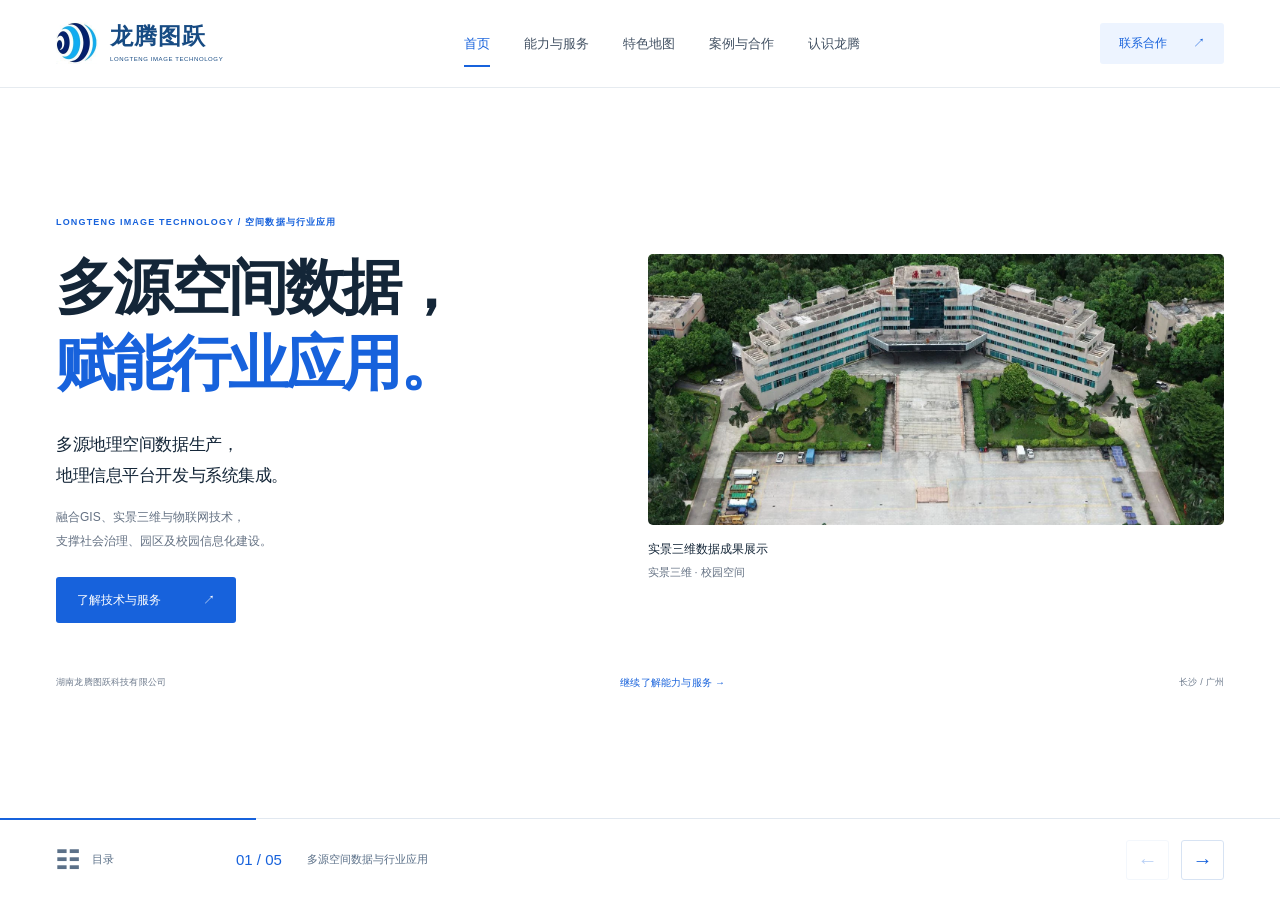
==== commit 49581030: "Add breathing transitions and branded partner cards on a light canvas" ====
--- a/index.html
+++ b/index.html
@@ -1,5 +1,5 @@
 <!DOCTYPE html>
-<html lang="zh-CN"><head><meta charset="UTF-8"><meta name="viewport" content="width=device-width,initial-scale=1"><meta name="theme-color" content="#f7f9f4"><title>多源空间数据与行业应用 · 龙腾图跃</title><meta name="description" content="湖南龙腾图跃科技有限公司，专注空间数据、GIS平台、数字孪生和特色地图应用。"><link rel="icon" href="assets/favicon.svg" type="image/svg+xml"><link rel="stylesheet" href="styles.css"><link rel="stylesheet" href="design.css"><link rel="stylesheet" href="pagination.css"><script src="pagination.js" defer></script><script src="app.js" defer></script></head>
+<html lang="zh-CN"><head><meta charset="UTF-8"><meta name="viewport" content="width=device-width,initial-scale=1"><meta name="theme-color" content="#f7f9f4"><title>多源空间数据与行业应用 · 龙腾图跃</title><meta name="description" content="湖南龙腾图跃科技有限公司，专注空间数据、GIS平台、数字孪生和特色地图应用。"><link rel="icon" href="assets/favicon.svg" type="image/svg+xml"><link rel="stylesheet" href="styles.css"><link rel="stylesheet" href="design.css"><link rel="stylesheet" href="pagination.css?v=20261020-motion"><script src="pagination.js?v=20261020-motion" defer></script><script src="app.js?v=20261020-motion" defer></script></head>
 <body class="page-index"><a href="#main" class="skip">跳到正文</a><header class="site-header"><div class="header-inner wrap"><a href="index.html" class="brand" aria-label="龙腾图跃首页"><span class="brand-symbol"><img src="assets/brand-original.webp" alt="" width="125" height="125"></span><span><b>龙腾图跃</b><small>LONGTENG IMAGE TECHNOLOGY</small></span></a><button class="menu-toggle" aria-expanded="false" aria-controls="main-nav" aria-label="打开导航"><span></span><span></span></button><nav id="main-nav" aria-label="主导航"><a href="index.html" aria-current="page">首页</a><a href="services.html" >能力与服务</a><a href="maps.html" >特色地图</a><a href="cases.html" >案例与合作</a><a href="about.html" >认识龙腾</a></nav><a class="header-contact" href="about.html#contact">联系合作 <span>↗</span></a></div></header>
 <main id="main">
 <section class="flagship wrap"><div class="flagship-top"><div><p class="eyebrow">LONGTENG IMAGE TECHNOLOGY / 空间数据与行业应用</p><h1>多源空间数据，<br><em>赋能行业应用。</em></h1></div><div class="flagship-intro"><p>多源地理空间数据生产，<br>地理信息平台开发与系统集成。</p><p class="intro-detail">融合GIS、实景三维与物联网技术，<br>支撑社会治理、园区及校园信息化建设。</p><a class="button primary" href="services.html">了解技术与服务 <span>↗</span></a></div></div><figure class="flagship-visual"><img src="assets/campus.webp" alt="校园建筑、广场与绿地的完整实景三维场景" loading="eager" decoding="async"><figcaption><span><b>实景三维数据成果展示</b> 实景三维 · 校园空间</span><a href="services.html#data">了解空间数据服务 ↗</a></figcaption></figure><div class="hero-bottom-line"><span>湖南龙腾图跃科技有限公司</span><a href="#capabilities">向下探索 <span>↓</span></a><span>长沙 / 广州</span></div></section>
--- a/pagination.css
+++ b/pagination.css
@@ -1,8 +1,11 @@
 @view-transition{navigation:auto}
-@keyframes chapter-in{from{opacity:0;transform:translateX(24px)}to{opacity:1;transform:translateX(0)}}
-@keyframes chapter-out{from{opacity:1}to{opacity:0}}
-::view-transition-old(root){animation:240ms ease-out both chapter-out}
-::view-transition-new(root){animation:650ms cubic-bezier(.22,1,.36,1) both chapter-in}
+@keyframes chapter-in{from{opacity:0;transform:translateX(18px)}to{opacity:1;transform:translateX(0)}}
+:root{background:#fff;color-scheme:light}
+::view-transition{background:#fff}
+::view-transition-image-pair(root){isolation:isolate}
+::view-transition-old(root){animation:none;opacity:1;mix-blend-mode:normal}
+::view-transition-new(root){animation:720ms cubic-bezier(.22,1,.36,1) both chapter-in;mix-blend-mode:normal}
+::view-transition-group(company-header),::view-transition-group(company-pager),::view-transition-old(company-header),::view-transition-new(company-header),::view-transition-old(company-pager),::view-transition-new(company-pager){animation:none;mix-blend-mode:normal}
 html.paged{height:100%;overflow:hidden;scroll-behavior:auto;overscroll-behavior:none}
 .paged-site{--header-size:88px;--pager-size:82px;--scene-bg:#fff;height:100dvh;overflow:hidden;overscroll-behavior:none;background:var(--scene-bg);transition:background-color 760ms cubic-bezier(.22,1,.36,1)}
 .paged-site .site-header{position:relative;height:var(--header-size);background:#fffffff5;view-transition-name:company-header}
@@ -76,3 +79,100 @@
 .scene--research-directions .research-list>div{padding:24px 0}.scene--research-directions .research-list h3{font-size:23px}
 @media(max-width:760px){.scene--project .project-title+.visual.map-main{background:#e9e6d6}.scene--bim .stack-small{width:100%}.scene--bim .image-zoom img,.scene--remote-image .image-zoom img{height:33vh}.scene--map-image .map-main .image-zoom img{height:31vh}.scene--map-image>.scene-body>.visual:not(.map-main){padding:12px;background:#dde8f8}.scene--map-image>.scene-body>.visual:not(.map-main) .image-zoom img{height:31vh}.scene--research-directions .research-list>div{padding:24px 0}.scene--research-directions .research-list h3{font-size:22px}.scene--research-directions .research-list p{font-size:12px}}
 @media(max-width:760px) and (max-height:720px){.scene--case .image-zoom img{height:22vh}.scene--products .platform-list article{padding:28px 0}.scene--products .platform-list h3{font-size:27px}.scene--products .platform-list p{font-size:14px;line-height:2.15}.scene--research .research{gap:0}}
+
+/* Five primary homepage frames, with the contact frame outside the count. */
+.page-controls-inner{grid-template-columns:150px 1fr 100px}
+.page-next{width:43px;min-width:43px}
+.scene--map-showcase .scene-heading{margin-bottom:24px}
+.scene--map-showcase .scene-heading h2{font-size:34px}
+.map-showcase{display:grid;grid-template-columns:.7fr 1.5fr;gap:48px;align-items:center}
+.scene--map-showcase .signature-copy[hidden]{display:none}
+.scene--map-showcase .signature-copy h3{font-size:30px;margin-bottom:18px;line-height:1.5}
+.scene--map-showcase .project-type{margin-bottom:15px}
+.scene--map-showcase .signature-copy .project-summary{font-size:12px;line-height:2;max-width:350px}
+.scene--map-showcase .signature-copy .text-link{margin-top:20px}
+.map-photo-stack{position:relative;height:clamp(285px,43vh,400px);min-width:0;isolation:isolate}
+.map-photo{position:absolute;width:76%;height:76%;padding:12px 12px 0;display:flex;flex-direction:column;align-items:stretch;text-align:left;border:1px solid #dce4ed;background:#fff;border-radius:7px;box-shadow:0 14px 32px #203f641c;z-index:1;transition:transform 650ms cubic-bezier(.22,1,.36,1),box-shadow 650ms,border-color 400ms;transform-origin:center}
+.map-photo[data-project=agri]{left:0;top:2%;transform:rotate(-5deg) scale(.95)}
+.map-photo[data-project=football]{right:0;bottom:10%;transform:rotate(5deg) scale(.95)}
+.map-photo[aria-pressed=true]{z-index:3;border-color:#9ebce8;box-shadow:0 22px 48px #203f6429;transform:rotate(0) scale(1.025)}
+.map-photo img{width:100%;height:calc(100% - 40px);min-height:0;object-fit:contain;background:#f1f5f9;border-radius:3px}
+.map-photo-label{height:40px;display:flex;align-items:center;justify-content:space-between;font-size:12px;color:#2d4769;flex-shrink:0}
+.map-photo-label:after{content:'↗';font-size:17px;color:var(--blue)}
+.map-photo[data-project=football] .map-photo-label{justify-content:flex-end;gap:20px}
+.map-photo[aria-pressed=true] .map-photo-label:after{content:'●';font-size:7px}
+.scene .map-switch-hint{position:absolute;bottom:0;right:0;font-size:10px;color:#6d7e95;letter-spacing:.04em}
+.scene--company-partners .home-about-grid{gap:75px;align-items:start}
+.scene--company-partners .home-about-grid h2{font-size:36px}
+.scene--company-partners .home-about-grid>div>p{font-size:14px;line-height:2}
+.scene--company-partners .home-numbers{margin-top:22px;gap:80px}
+.scene--company-partners .home-numbers dd{font-size:48px}
+.scene--company-partners>.scene-body>.partner-line{padding:28px 0 0;margin-top:32px;border-top:1px solid #cddfe4;grid-template-columns:.8fr 1.2fr;gap:18px 75px}
+.scene--company-partners .partner-line .eyebrow{margin-bottom:10px}
+.scene--company-partners .partner-line h2{font-size:25px}
+.scene--company-partners .partner-names{font-size:16px;gap:18px 26px}
+.scene--company-partners .partner-line .text-link{grid-column:2}
+@media(max-width:1100px) and (min-width:761px){
+ .map-showcase{gap:30px;grid-template-columns:.8fr 1.3fr}.scene--map-showcase .signature-copy h3{font-size:26px}.scene--map-showcase .scene-heading h2{font-size:30px}
+ .scene--company-partners .home-about-grid{gap:45px}.scene--company-partners .home-about-grid h2{font-size:31px}.scene--company-partners .partner-names{font-size:15px}
+}
+@media(max-width:760px){
+ .page-controls-inner{grid-template-columns:64px 1fr 87px;gap:12px}.page-menu{gap:7px}.page-menu b{display:block;font-size:10px}.page-next{min-width:0}
+ .scene--expertise .section-heading{display:block;margin-bottom:20px}.scene--expertise .section-heading h2{font-size:26px}.scene--expertise .section-heading>p{margin-top:12px;font-size:11px;line-height:1.85}.scene--expertise .expertise-explorer{grid-template-columns:1fr;gap:20px}
+ .scene--expertise .expertise-options{display:grid;grid-template-columns:repeat(3,1fr);gap:10px;border-top:0}.scene--expertise .expertise-options button{display:block;padding:10px 0 12px;border-top:1px solid var(--line);min-width:0}.scene--expertise .expertise-options button b{font-size:12px;line-height:1.6;display:block}.scene--expertise .expertise-options button>span{display:block;padding:0;font-size:8px;margin-bottom:5px}.scene--expertise .expertise-options button small,.scene--expertise .expertise-options button i{display:none}
+ .scene--expertise .cap-image{padding:10px}.scene--expertise .cap-image img{height:22vh;max-height:180px}.scene--expertise .cap-caption{display:block;margin-top:12px}.scene--expertise .cap-caption p{font-size:11px;line-height:1.9}.scene--expertise .cap-caption .text-link{margin-top:10px}
+ .scene--map-showcase .scene-heading{margin-bottom:19px}.scene--map-showcase .scene-heading h2{font-size:24px}.scene--map-showcase .scene-heading .eyebrow{margin-bottom:10px}
+ .map-showcase{grid-template-columns:1fr;gap:22px}.map-project-copy{min-height:184px}.scene--map-showcase .signature-copy h3{font-size:23px;margin-bottom:8px;line-height:1.4}.scene--map-showcase .signature-copy h3 br{display:none}.scene--map-showcase .project-type{font-size:8px;margin-bottom:8px}.scene--map-showcase .signature-copy>p:not(.project-summary){font-size:11px}.scene--map-showcase .signature-copy .project-summary{font-size:11px;line-height:1.9;max-width:none;margin-top:7px}.scene--map-showcase .signature-copy .text-link{font-size:10px;margin-top:10px}
+ .map-photo-stack{height:27vh;min-height:185px;max-height:230px;margin-inline:5px}.map-photo{padding:7px 7px 0;width:78%;height:78%;border-radius:5px}.map-photo img{height:calc(100% - 30px)}.map-photo-label{height:30px;font-size:10px}.scene .map-switch-hint{font-size:9px}
+ .scene--company-partners .home-about-grid{grid-template-columns:1fr;gap:18px}.scene--company-partners .home-about-grid h2{font-size:27px}.scene--company-partners .home-about-grid h2 br{display:none}.scene--company-partners .home-about-grid .eyebrow{margin-bottom:12px}.scene--company-partners .home-about-grid .text-link{margin-top:13px;font-size:10px}.scene--company-partners .home-about-grid>div>p{font-size:12px;line-height:2}.scene--company-partners .home-numbers{margin-top:17px;gap:65px}.scene--company-partners .home-numbers dd{font-size:36px;margin-top:3px}.scene--company-partners .home-numbers dt{font-size:9px}
+ .scene--company-partners>.scene-body>.partner-line{grid-template-columns:1fr;gap:14px;padding-top:22px;margin-top:22px}.scene--company-partners .partner-line .eyebrow{font-size:7px;margin-bottom:8px}.scene--company-partners .partner-line h2{font-size:22px}.scene--company-partners .partner-names{font-size:13px;gap:12px 20px}.scene--company-partners .partner-line .text-link{grid-column:1;font-size:10px}
+}
+@media(max-width:760px) and (max-height:720px){
+ .scene--expertise .section-heading h2{font-size:24px}.scene--expertise .section-heading{margin-bottom:14px}.scene--expertise .section-heading .eyebrow{margin-bottom:9px}.scene--expertise .section-heading>p{margin-top:8px;font-size:10px}.scene--expertise .expertise-explorer{gap:14px}.scene--expertise .cap-image img{height:17vh}.scene--expertise .cap-caption p{font-size:10px}
+ .scene--map-showcase .scene-heading{margin-bottom:14px}.scene--map-showcase .scene-heading h2{font-size:22px}.map-showcase{gap:14px}.map-project-copy{min-height:174px}.map-photo-stack{height:26vh;min-height:165px}.scene--map-showcase .signature-copy h3{font-size:21px}
+ .scene--company-partners .home-about-grid{gap:13px}.scene--company-partners .home-about-grid h2{font-size:24px}.scene--company-partners .home-about-grid>div>p{font-size:11px;line-height:1.9}.scene--company-partners .home-about-grid .text-link{margin-top:10px}.scene--company-partners .home-numbers{margin-top:12px}.scene--company-partners .home-numbers dd{font-size:32px}.scene--company-partners>.scene-body>.partner-line{padding-top:16px;margin-top:16px;gap:10px}.scene--company-partners .partner-line h2{font-size:20px}.scene--company-partners .partner-names{gap:9px 16px;font-size:12px}
+}
+@media(prefers-reduced-motion:reduce){.map-photo{transition:none}}
+
+/* Company profile and partner identities share a light spatial-grid canvas. */
+.scene--company-partners{background:radial-gradient(ellipse at 90% 15%,#d9eaff 0,transparent 48%),radial-gradient(ellipse at 5% 95%,#dff2ef 0,transparent 48%),#f0f5fc}
+.scene--company-partners:before{content:'';position:absolute;inset:0;pointer-events:none;background-image:linear-gradient(#88a9d51a 1px,transparent 1px),linear-gradient(90deg,#88a9d51a 1px,transparent 1px);background-size:46px 46px;mask-image:linear-gradient(125deg,transparent 15%,#000 90%)}
+.scene--company-partners:after{content:'';position:absolute;right:-100px;top:-210px;width:650px;height:650px;border:1px solid #9dbde533;border-radius:50%;box-shadow:0 0 0 65px #aac9ef12,0 0 0 130px #aac9ef0a;pointer-events:none}
+.scene--company-partners>.scene-body{display:grid;grid-template-columns:.95fr 1.05fr;gap:26px;z-index:1}
+.scene--company-partners>.scene-body>.home-about,.scene--company-partners>.scene-body>.partner-line{padding:30px;border:1px solid #fff;border-radius:16px;background:#ffffffeb;box-shadow:0 15px 45px #234c7710;position:relative;overflow:hidden}
+.scene--company-partners .home-about:before{content:'';position:absolute;left:0;top:34px;width:3px;height:54px;background:linear-gradient(#1762dc,#35aabd);border-radius:0 3px 3px 0}
+.scene--company-partners .home-about-grid{display:grid;grid-template-columns:1fr;gap:22px}
+.scene--company-partners .home-about-grid h2{font-size:32px;line-height:1.45}
+.scene--company-partners .home-about-grid .eyebrow{margin-bottom:15px}
+.scene--company-partners .home-about-grid .text-link{margin-top:20px}
+.scene--company-partners .home-about-grid>div>p{font-size:13px;line-height:2}
+.scene--company-partners .home-numbers{display:grid;grid-template-columns:1fr 1fr;gap:14px;margin-top:22px}
+.scene--company-partners .home-numbers>div{padding:13px 17px;border:1px solid #e3edf8;background:linear-gradient(135deg,#f0f6ff,#f9fbff);border-radius:10px}
+.scene--company-partners .home-numbers dd{font-size:42px;line-height:1.2;margin-top:5px}
+.scene--company-partners>.scene-body>.partner-line{display:flex;flex-direction:column;gap:22px;margin:0;align-items:stretch;justify-content:space-between}
+.scene--company-partners .partner-line .eyebrow{margin-bottom:12px;font-size:8px}
+.scene--company-partners .partner-line h2{font-size:29px;line-height:1.5}
+.scene--company-partners .partner-names{display:grid;grid-template-columns:1fr 1fr;gap:12px;align-items:stretch}
+.scene--company-partners .partner-card{display:flex;align-items:center;gap:12px;min-width:0;padding:12px;background:#f7faff;border:1px solid #e2ebf6;border-radius:10px;font-size:13px;line-height:1.7;color:#2d435e}
+.scene--company-partners .partner-card[data-partner=survey]{grid-column:1/-1}
+.partner-logo{width:64px;height:56px;position:relative;overflow:hidden;flex-shrink:0;background:#fff;border-radius:7px;display:flex;align-items:center;justify-content:center}
+.partner-logo img{width:52px;height:52px;object-fit:contain}
+.partner-card[data-partner=whu] .partner-logo img{width:auto;max-width:none;height:56px;position:absolute;left:50%;transform:translateX(-50%)}
+.partner-card[data-partner=csust] .partner-logo img{width:80px;height:60px;max-width:none;object-fit:contain;position:absolute;left:50%;top:50%;transform:translate(-50%,-50%) scale(1.15)}
+.partner-card[data-partner=survey] .partner-logo{justify-content:flex-start}
+.partner-card[data-partner=survey] .partner-logo img{width:auto;max-width:none;height:42px;object-fit:initial}
+.partner-card[data-partner=pingan] .partner-logo{width:80px}.partner-card[data-partner=pingan] .partner-logo img{width:80px;height:80px;max-width:none;position:absolute;left:50%;top:50%;transform:translate(-50%,-50%) scale(1.1)}
+.scene--company-partners .partner-line .text-link{align-self:flex-start;margin-top:0}
+@media(max-width:1100px) and (min-width:761px){
+ .scene--company-partners>.scene-body{gap:20px;grid-template-columns:.9fr 1.1fr}.scene--company-partners>.scene-body>.home-about,.scene--company-partners>.scene-body>.partner-line{padding:24px}.scene--company-partners .home-about-grid h2{font-size:28px}.scene--company-partners .partner-line h2{font-size:25px}.scene--company-partners .partner-card{gap:9px;padding:10px;font-size:12px}.scene--company-partners .home-numbers>div{padding:12px}.scene--company-partners .home-numbers dd{font-size:36px}
+}
+@media(max-width:760px){
+ .scene--company-partners>.scene-body{grid-template-columns:1fr;gap:14px}.scene--company-partners>.scene-body>.home-about,.scene--company-partners>.scene-body>.partner-line{padding:20px;border-radius:12px}.scene--company-partners .home-about-grid{grid-template-columns:1fr;gap:15px}.scene--company-partners .home-about-grid h2{font-size:23px}.scene--company-partners .home-about-grid .eyebrow{font-size:7px;margin-bottom:9px}.scene--company-partners .home-about-grid .text-link{margin-top:12px}.scene--company-partners .home-about-grid>div>p{font-size:11px;line-height:1.9}.scene--company-partners .home-numbers{gap:10px;margin-top:14px}.scene--company-partners .home-numbers>div{padding:9px 12px}.scene--company-partners .home-numbers dd{font-size:29px}.scene--company-partners .home-numbers dt{font-size:8px}.scene--company-partners .home-numbers dd span{font-size:9px}
+ .scene--company-partners>.scene-body>.partner-line{gap:14px}.scene--company-partners .partner-line .eyebrow{font-size:6px;margin-bottom:7px}.scene--company-partners .partner-line h2{font-size:21px}.scene--company-partners .partner-names{gap:8px}.scene--company-partners .partner-card{padding:8px;gap:8px;font-size:11px;border-radius:7px;min-height:53px}.scene--company-partners .partner-card[data-partner=survey]{grid-column:auto}.partner-logo{width:38px;height:38px;border-radius:5px}.partner-logo img{width:34px;height:34px}.partner-card[data-partner=whu] .partner-logo img{height:36px}.partner-card[data-partner=csust] .partner-logo img{width:52px;height:40px}.partner-card[data-partner=survey] .partner-logo img{height:28px}.partner-card[data-partner=pingan] .partner-logo{width:50px}.partner-card[data-partner=pingan] .partner-logo img{width:52px;height:52px;transform:translate(-50%,-50%) scale(1.4)}.scene--company-partners .partner-line .text-link{font-size:10px}
+}
+@media(max-width:760px) and (max-height:720px){
+ .scene--company-partners>.scene-body{gap:10px}.scene--company-partners>.scene-body>.home-about,.scene--company-partners>.scene-body>.partner-line{padding:14px}.scene--company-partners .home-about-grid{grid-template-columns:1fr 1fr;gap:12px}.scene--company-partners .home-about-grid h2{font-size:19px;line-height:1.5}.scene--company-partners .home-about-grid .eyebrow{font-size:6px;margin-bottom:8px}.scene--company-partners .home-about-grid .text-link{font-size:9px;margin-top:12px;gap:10px}.scene--company-partners .home-about-grid>div>p{font-size:10px;line-height:1.9}.scene--company-partners .home-numbers{gap:6px;margin-top:10px}.scene--company-partners .home-numbers>div{padding:7px}.scene--company-partners .home-numbers dd{font-size:24px}.scene--company-partners .home-numbers dd span{margin-left:4px;font-size:8px}.scene--company-partners .partner-line h2{font-size:19px}.scene--company-partners>.scene-body>.partner-line{gap:10px}.scene--company-partners .partner-card{padding:6px;min-height:48px;font-size:10px}.scene--company-partners .partner-names{gap:6px}.scene--company-partners .partner-line .eyebrow{margin-bottom:6px}
+ .scene--company-partners .home-numbers{grid-template-columns:1.25fr .75fr}.scene--company-partners .home-numbers dd{font-size:22px;white-space:nowrap}.scene--company-partners>.scene-body>.home-about,.scene--company-partners>.scene-body>.partner-line{padding:12px}.scene--company-partners .partner-card{padding:4px}
+}
+@media(max-width:760px) and (min-height:721px){.scene--company-partners>.scene-body{gap:12px}.scene--company-partners>.scene-body>.home-about,.scene--company-partners>.scene-body>.partner-line{padding:16px}.scene--company-partners .home-about-grid{gap:12px}.scene--company-partners>.scene-body>.partner-line{gap:12px}.scene--company-partners .partner-card{padding:6px}}
+@media(max-width:760px){.scene--company-partners .home-about-grid h2 br{display:initial}}
